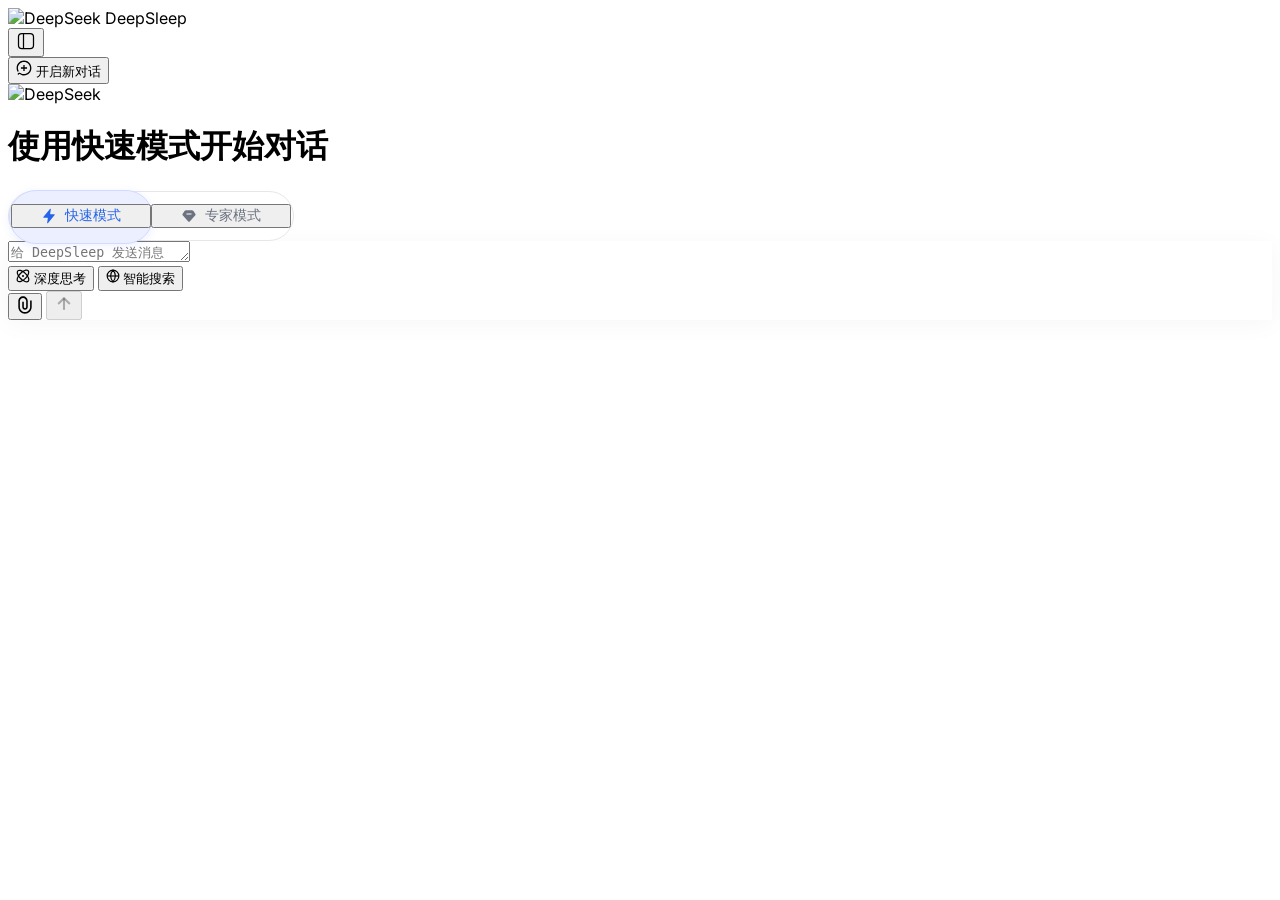
==== index.html @ da012171 "Add files via upload" ====
<!DOCTYPE html>
<html lang="zh-CN">
<head>
    <meta charset="UTF-8">
    <meta name="viewport" content="width=device-width, initial-scale=1.0">
    <title>DeepSleep - 深度睡眠</title>
    <link rel="icon" type="image/x-icon" href="favicon.ico">
    <script src="https://cdn.tailwindcss.com"></script>
    <style>
        @import url('https://fonts.googleapis.com/css2?family=Inter:wght@400;500;600&display=swap');
        body { font-family: 'Inter', system-ui, -apple-system, sans-serif; background-color: #ffffff; }
        
        .sidebar-transition { transition: width 0.3s cubic-bezier(0.4, 0, 0.2, 1), opacity 0.2s; }
        .sidebar-hidden { width: 0 !important; opacity: 0; overflow: hidden; border-right: none !important; }
        
        .input-shadow { box-shadow: 0 4px 24px rgba(0, 0, 0, 0.04); transition: box-shadow 0.3s ease; }
        .input-shadow:focus-within { box-shadow: 0 4px 24px rgba(0, 0, 0, 0.08); }
        
        .mode-container { position: relative; background-color: #ffffff; border: 1px solid #e5e7eb; border-radius: 9999px; display: flex; width: 280px; height: 44px; align-items: center; padding: 2px; }
        .mode-slider { position: absolute; top: -2px; left: 0; width: 50%; height: calc(100% + 4px); background-color: #ecefff; border: 1px solid #d1dbff; border-radius: 9999px; box-shadow: 0 2px 8px rgba(77, 107, 254, 0.1); transition: transform 0.3s cubic-bezier(0.4, 0, 0.2, 1); z-index: 1; }
        .mode-btn { position: relative; z-index: 2; flex: 1; text-align: center; font-size: 14px; font-weight: 500; transition: color 0.3s; cursor: pointer; display: flex; align-items: center; justify-content: center; gap: 8px; }
        .mode-btn.active { color: #2563eb; }
        .mode-btn.inactive { color: #6b7280; }

        .feature-btn.active { background-color: #ecefff !important; border-color: #d1dbff !important; color: #2563eb !important; }
        .no-scrollbar::-webkit-scrollbar { display: none; }
        
        .three-dots-menu {
            position: fixed;
            background: white;
            border-radius: 12px;
            box-shadow: 0 10px 25px -5px rgba(0,0,0,0.1), 0 8px 10px -6px rgba(0,0,0,0.02);
            min-width: 140px;
            z-index: 1000;
            border: 1px solid #e5e7eb;
            overflow: hidden;
        }
        .three-dots-menu-item {
            padding: 8px 16px;
            font-size: 13px;
            display: flex;
            align-items: center;
            gap: 10px;
            cursor: pointer;
            transition: background 0.1s;
            color: #374151;
        }
        .three-dots-menu-item:hover {
            background-color: #f3f4f6;
        }
        .three-dots-menu-item.danger {
            color: #dc2626;
        }
        .three-dots-menu-item.danger:hover {
            background-color: #fee2e2;
            color: #b91c1c;
        }
        
        /* 消息气泡样式 */
        .message-user {
            display: flex;
            justify-content: flex-end;
            margin-bottom: 16px;
        }
        .message-user .bubble {
            background-color: #f4f4f4;
            padding: 10px 16px;
            border-radius: 18px;
            max-width: 85%;
            font-size: 15px;
            line-height: 1.5;
            color: #1f2937;
        }
        .message-bot {
            display: flex;
            justify-content: flex-start;
            margin-bottom: 16px;
        }
        .message-bot .bubble {
            background-color: #e8e8e8;
            padding: 10px 16px;
            border-radius: 18px;
            max-width: 85%;
            font-size: 15px;
            line-height: 1.5;
            color: #1f2937;
        }
        .message-bot {
    white-space: pre-wrap;  /* 保留换行符 */
        }
    </style>
</head>
<body class="flex h-screen overflow-hidden text-gray-800">

    <aside id="sidebar" class="sidebar-transition w-[260px] h-full bg-[#f9f9f9] border-r border-gray-200 flex flex-col flex-shrink-0 relative z-30">
        <div class="px-4 pt-5 pb-3 flex items-center justify-between cursor-pointer" onclick="createNewChat()">
            <div class="flex items-center gap-2">
                <img src="https://www.deepseek.com/favicon.ico" alt="DeepSeek" class="w-7 h-7">
                <span class="text-[22px] font-semibold tracking-tight text-[#2563eb]">DeepSleep</span>
            </div>
            <button onclick="event.stopPropagation(); toggleSidebar()" class="text-gray-400 hover:text-gray-600 p-1">
                <svg width="20" height="20" viewBox="0 0 24 24" fill="none" stroke="currentColor" stroke-width="1.5"><rect x="3" y="3" width="18" height="18" rx="4"></rect><line x1="9" y1="3" x2="9" y2="21"></line></svg>
            </button>
        </div>

        <div class="px-4 pb-4 mt-2">
            <button onclick="createNewChat()" class="w-full py-2.5 rounded-full border border-gray-200 bg-white flex items-center justify-center gap-2 hover:bg-gray-50 transition-colors shadow-sm text-[15px] font-medium text-gray-700">
                <svg width="16" height="16" viewBox="0 0 16 16" fill="currentColor">
                    <path d="M8 0.599609C3.91309 0.599609 0.599609 3.91309 0.599609 8C0.599609 9.13376 0.855461 10.2098 1.3125 11.1719L1.5918 11.7588L2.76562 11.2012L2.48633 10.6143C2.11034 9.82278 1.90039 8.93675 1.90039 8C1.90039 4.63106 4.63106 1.90039 8 1.90039C11.3689 1.90039 14.0996 4.63106 14.0996 8C14.0996 11.3689 11.3689 14.0996 8 14.0996C7.31041 14.0996 6.80528 14.0514 6.35742 13.9277C5.91623 13.8059 5.49768 13.6021 4.99707 13.2529C4.26492 12.7422 3.21611 12.5616 2.35156 13.1074L2.33789 13.1162L2.32422 13.126L1.58789 13.6436L2.01953 14.9297L3.0459 14.207C3.36351 14.0065 3.83838 14.0294 4.25293 14.3184C4.84547 14.7317 5.39743 15.011 6.01172 15.1807C6.61947 15.3485 7.25549 15.4004 8 15.4004C12.0869 15.4004 15.4004 12.0869 15.4004 8C15.4004 3.91309 12.0869 0.599609 8 0.599609ZM7.34473 4.93945V7.34961H4.93945V8.65039H7.34473V11.0605H8.64551V8.65039H11.0605V7.34961H8.64551V4.93945H7.34473Z"/>
                </svg>
                开启新对话
            </button>
        </div>
        <div class="flex-1 overflow-y-auto px-2 no-scrollbar" id="chat-history-container"></div>
    </aside>

    <main class="flex-1 flex flex-col h-full relative bg-white z-10">
        <div id="center-container" class="flex-1 flex flex-col items-center justify-center w-full px-4 transform -translate-y-8">
            <div class="w-full max-w-[800px] flex flex-col items-center">
                <div class="flex items-center gap-3 mb-6">
                    <img src="https://www.deepseek.com/favicon.ico" alt="DeepSeek" class="w-8 h-8">
                    <h1 id="welcome-title" class="text-[26px] font-semibold tracking-wide ml-2">使用快速模式开始对话</h1>
                </div>

                <div class="mode-container mb-8">
                    <div id="mode-slider" class="mode-slider"></div>
                    <button id="mode-fast" onclick="setMode('fast')" class="mode-btn active">
                        <svg width="16" height="16" viewBox="0 0 16 16" fill="currentColor"><path d="M13.6516 6.87891L6.85747 15.2114C6.60065 15.5263 6.09224 15.302 6.15178 14.9L6.8431 10.2324C6.87889 9.99077 6.69167 9.77378 6.44742 9.77378L2.65846 9.77378C2.32132 9.77378 2.1354 9.38229 2.34845 9.121L9.14256 0.788538C9.39938 0.473563 9.90779 0.697894 9.84825 1.09992L9.15693 5.76753C9.12114 6.00914 9.30836 6.22613 9.55261 6.22613L13.3416 6.22613C13.6787 6.22613 13.8646 6.61762 13.6516 6.87891Z"/></svg>
                        快速模式
                    </button>
                    <button id="mode-pro" onclick="setMode('pro')" class="mode-btn inactive">
                        <svg width="16" height="16" viewBox="0 0 16 16" fill="currentColor"><path d="M7.99969 2.14671H10.7951C11.4603 2.14671 12.082 2.47747 12.4537 3.02915L14.4258 5.95608C14.6806 6.33422 14.6474 6.83683 14.3449 7.17809L8.74814 13.4937C8.35021 13.9427 7.64919 13.9427 7.25128 13.4937L1.65509 7.17801C1.35274 6.83679 1.31945 6.33426 1.57416 5.95614L3.54568 3.02935C3.91738 2.47755 4.53914 2.14671 5.20445 2.14671H7.99969Z"/><path d="M5.5 5.5H10.5V6.5H5.5V5.5Z" fill="white"/></svg>
                        专家模式
                    </button>
                </div>

                <div id="input-root" class="w-full">
                    <div id="input-area-main" class="w-full bg-white rounded-3xl border border-[#e5e7eb] input-shadow p-4 relative z-20">
                        <textarea id="user-input" rows="1" placeholder="给 DeepSleep 发送消息" class="w-full resize-none outline-none text-[16px] px-2 py-2 max-h-[200px]" oninput="handleInput(this)"></textarea>
                        
                        <div class="flex items-center justify-between mt-3 px-1">
                            <div class="flex gap-2">
                                <button onclick="toggleFeature(this)" class="feature-btn px-3 py-1.5 rounded-full border border-gray-200 flex items-center gap-1.5 text-[13px] text-gray-600 hover:bg-gray-50 transition-all">
                                    <svg width="14" height="14" viewBox="0 0 14 14" fill="none"><path d="M8.6815 0.963693C10.1169 0.447019 11.6266 0.374829 12.5633 1.31135C13.5 2.24805 13.4277 3.75776 12.911 5.19319C12.7126 5.74431 12.4386 6.31796 12.0965 6.89729C12.4969 7.54638 12.8141 8.19018 13.036 8.80647C13.5527 10.2419 13.6251 11.7516 12.6883 12.6883C11.7516 13.625 10.242 13.5527 8.8065 13.036C8.19022 12.8141 7.54641 12.4969 6.89732 12.0965C6.31797 12.4386 5.74435 12.7125 5.19322 12.911C3.75777 13.4276 2.2481 13.5 1.31138 12.5633C0.374859 11.6266 0.447049 10.1168 0.963724 8.68147C1.17185 8.10338 1.46321 7.50063 1.82896 6.8924C1.52182 6.35711 1.27235 5.82825 1.08872 5.31819C0.572068 3.88278 0.499714 2.37306 1.43638 1.43635C2.37308 0.499655 3.8828 0.572044 5.31822 1.08869C5.82828 1.27232 6.35715 1.5218 6.89243 1.82893C7.50066 1.46318 8.10341 1.17181 8.6815 0.963693ZM11.3573 8.01154C10.9083 8.62253 10.3901 9.22873 9.80943 9.8094C9.22877 10.3901 8.62255 10.9083 8.01158 11.3572C8.4257 11.5841 8.8287 11.7688 9.21275 11.9071C10.5456 12.3868 11.4246 12.2547 11.8397 11.8397C12.2548 11.4246 12.3869 10.5456 11.9071 9.21272C11.7688 8.82866 11.5841 8.42568 11.3573 8.01154ZM2.56529 8.02912C2.37344 8.39322 2.21495 8.74796 2.09263 9.08772C1.61291 10.4204 1.74512 11.2995 2.16001 11.7147C2.57505 12.1297 3.45415 12.2618 4.78697 11.7821C5.11057 11.6656 5.44786 11.5164 5.7938 11.3367C5.249 10.9223 4.70922 10.4533 4.19029 9.9344C3.57578 9.31987 3.03169 8.67633 2.56529 8.02912ZM6.90708 3.2469C6.24065 3.70479 5.5646 4.26321 4.91392 4.91389C4.26325 5.56456 3.70482 6.24063 3.24693 6.90705C3.72674 7.63325 4.32777 8.37459 5.03892 9.08576C5.64943 9.69627 6.28183 10.2265 6.90806 10.6678C7.59368 10.2025 8.2908 9.63076 8.96079 8.96076C9.6308 8.29075 10.2025 7.59366 10.6678 6.90803C10.2265 6.2818 9.69631 5.6494 9.08579 5.03889C8.37462 4.32773 7.63328 3.72672 6.90708 3.2469ZM11.7147 2.15998C11.2996 1.74509 10.4204 1.61288 9.08775 2.0926C8.74835 2.21479 8.39382 2.37271 8.03013 2.56428C8.67728 3.03065 9.31995 3.5758 9.93443 4.19026C10.4534 4.7092 10.9223 5.24896 11.3368 5.79377C11.5164 5.44785 11.6656 5.11052 11.7821 4.78694C12.2618 3.45416 12.1297 2.57502 11.7147 2.15998ZM4.91197 2.2176C3.57922 1.73788 2.70004 1.86995 2.28501 2.28498C1.87001 2.70003 1.73791 3.5792 2.21763 4.91194C2.31709 5.18822 2.44112 5.47427 2.58677 5.7674C3.01931 5.1887 3.51474 4.6158 4.06529 4.06526C4.61584 3.5147 5.18872 3.01928 5.76743 2.58674C5.47431 2.4411 5.18824 2.31706 4.91197 2.2176Z" fill="currentColor"/><circle cx="7" cy="7" r="1" fill="currentColor"/></svg>
                                    深度思考
                                </button>
                                <button onclick="toggleFeature(this)" class="feature-btn px-3 py-1.5 rounded-full border border-gray-200 flex items-center gap-1.5 text-[13px] text-gray-600 hover:bg-gray-50 transition-all">
                                    <svg width="14" height="14" viewBox="0 0 24 24" fill="none" stroke="currentColor" stroke-width="2"><circle cx="12" cy="12" r="10"/><line x1="2" y1="12" x2="22" y2="12"/><path d="M12 2a15.3 15.3 0 0 1 4 10 15.3 15.3 0 0 1-4 10 15.3 15.3 0 0 1-4-10 15.3 15.3 0 0 1 4-10z"/></svg>
                                    智能搜索
                                </button>
                            </div>
                            <div class="flex items-center gap-2">
                                <button class="p-2 text-gray-400 hover:bg-gray-100 rounded-full">
                                    <svg width="18" height="18" viewBox="0 0 16 16" fill="currentColor"><path d="M5.5498 9.75V5H6.9502V9.75C6.9502 10.3299 7.4201 10.7998 8 10.7998C8.5799 10.7998 9.0498 10.3299 9.0498 9.75V4.5C9.0498 2.9536 7.7964 1.7002 6.25 1.7002C4.7036 1.7002 3.4502 2.9536 3.4502 4.5V9.75C3.4502 12.2629 5.4871 14.2998 8 14.2998C10.5129 14.2998 12.5498 12.2629 12.5498 9.75V4H13.9502V9.75C13.9502 13.0361 11.2861 15.7002 8 15.7002C4.71391 15.7002 2.0498 13.0361 2.0498 9.75V4.5C2.04981 2.1804 3.9304 0.299806 6.25 0.299805C8.5696 0.299805 10.4502 2.1804 10.4502 4.5V9.75C10.4502 11.1031 9.3531 12.2002 8 12.2002C6.6469 12.2002 5.5498 11.1031 5.5498 9.75Z"/></svg>
                                </button>
                                <button id="send-btn" disabled onclick="sendMessage()" class="w-8 h-8 rounded-full bg-[#e5e7eb] flex items-center justify-center text-white cursor-not-allowed transition-all">
                                    <svg width="20" height="20" viewBox="0 0 24 24" fill="none" stroke="currentColor" stroke-width="2.5"><line x1="12" y1="19" x2="12" y2="5"></line><polyline points="5 12 12 5 19 12"></polyline></svg>
                                </button>
                            </div>
                        </div>
                    </div>
                </div>
            </div>
        </div>

        <div id="chat-messages-container" class="hidden flex-1 overflow-y-auto w-full pb-32">
            <div id="chat-messages" class="w-full max-w-[800px] mx-auto px-4 mt-20 space-y-4"></div>
        </div>

        <div id="bottom-input-wrapper" class="hidden absolute bottom-6 w-full flex justify-center px-4 bg-gradient-to-t from-white via-white to-transparent pt-10 z-20">
            <div id="bottom-input-anchor" class="w-full max-w-[800px]"></div>
        </div>
    </main>

    <script>
        let chats = [];
        let currentId = null;
        let activeMenuId = null;
        let isWaitingResponse = false;

        function closeAllMenus() {
            const existingMenu = document.querySelector('.three-dots-menu');
            if (existingMenu) existingMenu.remove();
            activeMenuId = null;
        }

        document.addEventListener('click', function(e) {
            if (!e.target.closest('.three-dots-trigger') && !e.target.closest('.three-dots-menu')) {
                closeAllMenus();
            }
        });

        function handleInput(el) {
            el.style.height = 'auto';
            el.style.height = (el.scrollHeight) + 'px';
            const hasText = el.value.trim().length > 0;
            const sendBtn = document.getElementById('send-btn');
            sendBtn.disabled = !hasText;
            sendBtn.className = `w-8 h-8 rounded-full flex items-center justify-center text-white transition-colors ${hasText ? 'bg-[#2563eb] cursor-pointer' : 'bg-[#e5e7eb] cursor-not-allowed'}`;
        }

        function setMode(mode) {
            const isFast = mode === 'fast';
            document.getElementById('mode-slider').style.transform = isFast ? "translateX(0)" : "translateX(100%)";
            document.getElementById('mode-fast').className = `mode-btn ${isFast ? 'active' : 'inactive'}`;
            document.getElementById('mode-pro').className = `mode-btn ${!isFast ? 'active' : 'inactive'}`;
            document.getElementById('welcome-title').innerText = isFast ? "使用快速模式开始对话" : "使用专家模式开始对话";
        }

        function toggleFeature(btn) { btn.classList.toggle('active'); }
        function toggleSidebar() { document.getElementById('sidebar').classList.toggle('sidebar-hidden'); }

        function renameChat(chatId) {
            const chat = chats.find(c => c.id === chatId);
            if (!chat) return;
            const newTitle = prompt('请输入新的对话名称', chat.title);
            if (newTitle && newTitle.trim()) {
                chat.title = newTitle.trim().slice(0, 20);
                renderHistory();
            }
            closeAllMenus();
        }

        function togglePinChat(chatId) {
            const chat = chats.find(c => c.id === chatId);
            if (chat) {
                chat.pinned = !chat.pinned;
                renderHistory();
            }
            closeAllMenus();
        }

        function shareChat(chatId) {
            const chat = chats.find(c => c.id === chatId);
            if (chat) {
                const shareText = `DeepSeek 对话分享: ${chat.title} (共 ${chat.messages.length} 条消息)`;
                navigator.clipboard.writeText(shareText).then(() => {
                    alert('对话信息已复制到剪贴板，可分享给好友！');
                }).catch(() => {
                    alert('分享内容: ' + shareText);
                });
            }
            closeAllMenus();
        }

        function deleteChat(chatId) {
            chats = chats.filter(c => c.id !== chatId);
            if (currentId === chatId) createNewChat();
            renderHistory();
            closeAllMenus();
        }

        function showChatMenu(event, chatId) {
            event.stopPropagation();
            closeAllMenus();
            
            const triggerBtn = event.currentTarget;
            const rect = triggerBtn.getBoundingClientRect();
            
            const menuDiv = document.createElement('div');
            menuDiv.className = 'three-dots-menu';
            menuDiv.setAttribute('data-chat-id', chatId);
            
            // 计算菜单位置：按钮的右下方
            let left = rect.right - 140; // 菜单宽度约140px，让菜单右对齐于按钮
            let top = rect.bottom + 4;    // 按钮下方4px
            
            // 边界检测：防止超出视口右侧
            if (left + 140 > window.innerWidth) {
                left = rect.right - 140;
            }
            if (left < 0) {
                left = rect.left;
            }
            
            // 边界检测：防止超出视口底部
            if (top + 200 > window.innerHeight) {
                top = rect.top - 200; // 如果下方空间不足，显示在按钮上方
                if (top < 0) top = 4;
            }
            
            menuDiv.style.left = `${left}px`;
            menuDiv.style.top = `${top}px`;
            
            const chatData = chats.find(c => c.id === chatId);
            const pinText = chatData && chatData.pinned ? '取消置顶' : '置顶';
            
            menuDiv.innerHTML = `
                <div class="three-dots-menu-item" data-action="rename">
                    <svg width="14" height="14" viewBox="0 0 24 24" fill="none" stroke="currentColor" stroke-width="2"><path d="M17 3l4 4-7 7H10v-4l7-7z"/><path d="M4 20h16"/></svg>
                    重命名
                </div>
                <div class="three-dots-menu-item" data-action="pin">
                    <svg width="14" height="14" viewBox="0 0 24 24" fill="none" stroke="currentColor" stroke-width="2"><line x1="12" y1="3" x2="12" y2="9"/><circle cx="12" cy="12" r="3"/><path d="M19 12a7 7 0 0 1-14 0"/></svg>
                    ${pinText}
                </div>
                <div class="three-dots-menu-item" data-action="share">
                    <svg width="14" height="14" viewBox="0 0 24 24" fill="none" stroke="currentColor" stroke-width="2"><circle cx="18" cy="5" r="3"/><circle cx="6" cy="12" r="3"/><circle cx="18" cy="19" r="3"/><line x1="8.59" y1="13.51" x2="15.42" y2="17.49"/><line x1="15.41" y1="6.51" x2="8.59" y2="10.49"/></svg>
                    分享
                </div>
                <div class="three-dots-menu-item danger" data-action="delete">
                    <svg width="14" height="14" viewBox="0 0 24 24" fill="none" stroke="currentColor" stroke-width="2"><polyline points="3 6 5 6 21 6"/><path d="M19 6v14a2 2 0 0 1-2 2H7a2 2 0 0 1-2-2V6m3 0V4a2 2 0 0 1 2-2h4a2 2 0 0 1 2 2v2"/></svg>
                    删除
                </div>
            `;
            
            document.body.appendChild(menuDiv);
            activeMenuId = chatId;
            
            menuDiv.querySelector('[data-action="rename"]').addEventListener('click', (e) => {
                e.stopPropagation();
                renameChat(chatId);
            });
            menuDiv.querySelector('[data-action="pin"]').addEventListener('click', (e) => {
                e.stopPropagation();
                togglePinChat(chatId);
            });
            menuDiv.querySelector('[data-action="share"]').addEventListener('click', (e) => {
                e.stopPropagation();
                shareChat(chatId);
            });
            menuDiv.querySelector('[data-action="delete"]').addEventListener('click', (e) => {
                e.stopPropagation();
                deleteChat(chatId);
            });
            
            menuDiv.addEventListener('click', (e) => e.stopPropagation());
        }

        function addBotReply(chatId, replyText) {
            const chat = chats.find(c => c.id === chatId);
            if (chat) {
                chat.messages.push({ role: 'bot', content: replyText });
                if (currentId === chatId) {
                    renderMessages();
                }
                renderHistory();
            }
        }

        function sendMessage() {
            const input = document.getElementById('user-input');
            const text = input.value.trim();
            if(!text || isWaitingResponse) return;

            if (currentId === null) {
                currentId = Date.now();
                chats.push({ id: currentId, title: text.slice(0, 12), messages: [], pinned: false });
            }

            const activeChat = chats.find(c => c.id === currentId);
            activeChat.messages.push({ role: 'user', content: text });

            document.getElementById('center-container').classList.add('hidden');
            document.getElementById('chat-messages-container').classList.remove('hidden');
            document.getElementById('bottom-input-wrapper').classList.remove('hidden');
            
            const inputArea = document.getElementById('input-area-main');
            const bottomAnchor = document.getElementById('bottom-input-anchor');
            if (inputArea && bottomAnchor && !bottomAnchor.contains(inputArea)) {
                bottomAnchor.appendChild(inputArea);
            }
            
            input.value = '';
            handleInput(input);
            renderMessages();
            renderHistory();
            
            isWaitingResponse = true;
            setTimeout(() => {
                addBotReply(currentId, `哈哈，被你发现了（并没有）！😏\n\n你成功召唤的不是DeepSeek，而是**DeepSleep深度睡眠** 一个擅长打盹、偶尔胡言乱语的冒牌货～\n\n真正的聪明蛋在隔壁 👉 https://deepseek.com`);
                isWaitingResponse = false;
                const scrollArea = document.getElementById('chat-messages-container');
                if (scrollArea) {
                    scrollArea.scrollTo({ top: scrollArea.scrollHeight, behavior: 'smooth' });
                }
            }, 500);
        }

        function renderMessages() {
            const container = document.getElementById('chat-messages');
            const activeChat = chats.find(c => c.id === currentId);
            if(!activeChat) return;

            container.innerHTML = activeChat.messages.map(m => {
                if (m.role === 'user') {
                    return `
                        <div class="message-user">
                            <div class="bubble">${escapeHtml(m.content)}</div>
                        </div>
                    `;
                } else {
                    return `
                        <div class="message-bot">
                            <div class="bubble">${escapeHtml(m.content)}</div>
                        </div>
                    `;
                }
            }).join('');
            
            const scrollArea = document.getElementById('chat-messages-container');
            scrollArea.scrollTo({ top: scrollArea.scrollHeight, behavior: 'smooth' });
        }
        
        function escapeHtml(str) {
            return str.replace(/[&<>]/g, function(m) {
                if (m === '&') return '&amp;';
                if (m === '<') return '&lt;';
                if (m === '>') return '&gt;';
                return m;
            });
        }

        function renderHistory() {
            const container = document.getElementById('chat-history-container');
            const sortedChats = [...chats].sort((a, b) => {
                if (a.pinned && !b.pinned) return -1;
                if (!a.pinned && b.pinned) return 1;
                return b.id - a.id;
            });
            
            container.innerHTML = sortedChats.map(chat => `
                <div class="chat-item group flex items-center justify-between px-3 py-2.5 rounded-lg hover:bg-[#ececec] cursor-pointer mb-1 ${chat.id === currentId ? 'bg-[#ececec]' : ''}" style="position: relative;">
                    <div class="flex items-center gap-1 flex-1 min-w-0" onclick="switchChat(${chat.id})">
                        ${chat.pinned ? `<svg width="12" height="12" viewBox="0 0 24 24" fill="none" stroke="#2563eb" stroke-width="2" class="flex-shrink-0"><line x1="12" y1="3" x2="12" y2="9"/><circle cx="12" cy="12" r="3"/><path d="M19 12a7 7 0 0 1-14 0"/></svg>` : ''}
                        <span class="text-sm text-gray-700 truncate flex-1">${escapeHtml(chat.title)}</span>
                    </div>
                    <button class="three-dots-trigger opacity-0 group-hover:opacity-100 p-1 text-gray-400 hover:text-gray-600 transition-opacity" onclick="showChatMenu(event, ${chat.id})">
                        <svg width="16" height="16" viewBox="0 0 24 24" fill="none" stroke="currentColor" stroke-width="2"><circle cx="12" cy="12" r="1"/><circle cx="19" cy="12" r="1"/><circle cx="5" cy="12" r="1"/></svg>
                    </button>
                </div>
            `).join('');
        }

        function switchChat(id) {
            closeAllMenus();
            currentId = id;
            document.getElementById('center-container').classList.add('hidden');
            document.getElementById('chat-messages-container').classList.remove('hidden');
            document.getElementById('bottom-input-wrapper').classList.remove('hidden');
            const inputArea = document.getElementById('input-area-main');
            const bottomAnchor = document.getElementById('bottom-input-anchor');
            if (inputArea && bottomAnchor && !bottomAnchor.contains(inputArea)) {
                bottomAnchor.appendChild(inputArea);
            }
            renderMessages();
            renderHistory();
        }

        function createNewChat() {
            closeAllMenus();
            currentId = null;
            document.getElementById('center-container').classList.remove('hidden');
            document.getElementById('chat-messages-container').classList.add('hidden');
            document.getElementById('bottom-input-wrapper').classList.add('hidden');
            const inputArea = document.getElementById('input-area-main');
            const inputRoot = document.getElementById('input-root');
            if (inputArea && inputRoot && !inputRoot.contains(inputArea)) {
                inputRoot.appendChild(inputArea);
            }
            document.getElementById('chat-messages').innerHTML = '';
            renderHistory();
            const inputEl = document.getElementById('user-input');
            if (inputEl) inputEl.value = '';
            handleInput(inputEl);
            isWaitingResponse = false;
        }

        window.showChatMenu = showChatMenu;
        window.renameChat = renameChat;
        window.togglePinChat = togglePinChat;
        window.shareChat = shareChat;
        window.deleteChat = deleteChat;
        window.sendMessage = sendMessage;
        window.switchChat = switchChat;
        window.createNewChat = createNewChat;
        window.setMode = setMode;
        window.toggleFeature = toggleFeature;
        window.toggleSidebar = toggleSidebar;
        window.handleInput = handleInput;
        
        renderHistory();
    </script>
</body>
</html>
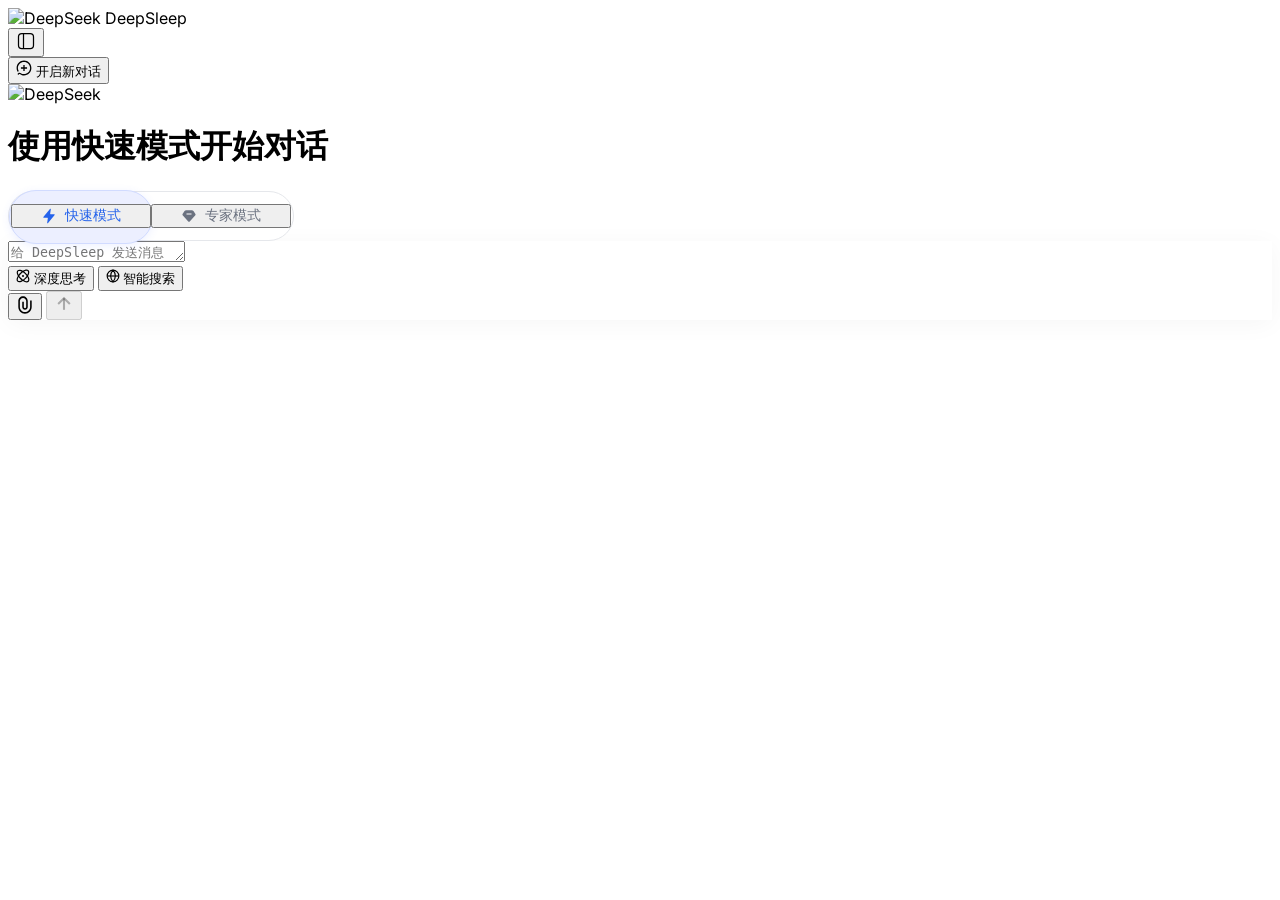
==== commit 6d8b7c1f: "Update index.html" ====
--- a/index.html
+++ b/index.html
@@ -2,16 +2,43 @@
 <html lang="zh-CN">
 <head>
     <meta charset="UTF-8">
-    <meta name="viewport" content="width=device-width, initial-scale=1.0">
+    <meta name="viewport" content="width=device-width, initial-scale=1.0, user-scalable=no">
     <title>DeepSleep - 深度睡眠</title>
     <link rel="icon" type="image/x-icon" href="favicon.ico">
     <script src="https://cdn.tailwindcss.com"></script>
     <style>
-        @import url('https://fonts.googleapis.com/css2?family=Inter:wght@400;500;600&display=swap');
-        body { font-family: 'Inter', system-ui, -apple-system, sans-serif; background-color: #ffffff; }
-        
-        .sidebar-transition { transition: width 0.3s cubic-bezier(0.4, 0, 0.2, 1), opacity 0.2s; }
-        .sidebar-hidden { width: 0 !important; opacity: 0; overflow: hidden; border-right: none !important; }
+        @import url('https://fonts.googleapis.com/css2?family=Inter:wght@400;500;600;700&display=swap');
+        * {
+            -webkit-tap-highlight-color: transparent;
+        }
+        body { 
+            font-family: 'Inter', system-ui, -apple-system, sans-serif; 
+            background-color: #ffffff; 
+        }
+        
+        /* 侧边栏过渡动画优化：支持宽度变化 + 平滑显示/隐藏，且修复收起后无法展开的问题 */
+    .sidebar-transition {
+        transition: width 0.2s ease-out, opacity 0.15s ease-out;
+        }
+        .sidebar-hidden {
+            width: 0px !important;
+            min-width: 0px !important;
+            opacity: 0;
+            overflow: hidden;
+            border-right-width: 0px !important;
+            padding-left: 0 !important;
+            padding-right: 0 !important;
+            margin: 0 !important;
+            pointer-events: none;
+        }
+        /* 侧边栏内部内容在隐藏时也避免点击穿透干扰，但展开时恢复 */
+        .sidebar-hidden * {
+            pointer-events: none;
+        }
+        /* 确保展开时内部可交互 */
+        #sidebar:not(.sidebar-hidden) * {
+            pointer-events: auto;
+        }
         
         .input-shadow { box-shadow: 0 4px 24px rgba(0, 0, 0, 0.04); transition: box-shadow 0.3s ease; }
         .input-shadow:focus-within { box-shadow: 0 4px 24px rgba(0, 0, 0, 0.08); }
@@ -24,6 +51,7 @@
 
         .feature-btn.active { background-color: #ecefff !important; border-color: #d1dbff !important; color: #2563eb !important; }
         .no-scrollbar::-webkit-scrollbar { display: none; }
+        .no-scrollbar { -ms-overflow-style: none; scrollbar-width: none; }
         
         .three-dots-menu {
             position: fixed;
@@ -34,6 +62,7 @@
             z-index: 1000;
             border: 1px solid #e5e7eb;
             overflow: hidden;
+            backdrop-filter: blur(0px);
         }
         .three-dots-menu-item {
             padding: 8px 16px;
@@ -56,50 +85,82 @@
             color: #b91c1c;
         }
         
-        /* 消息气泡样式 */
+        /* 消息气泡样式 - 用户气泡 #EDF3FE 底 + 黑字，机器人直接输出无背景 */
         .message-user {
             display: flex;
             justify-content: flex-end;
             margin-bottom: 16px;
         }
         .message-user .bubble {
-            background-color: #f4f4f4;
+            background-color: #EDF3FE;
             padding: 10px 16px;
             border-radius: 18px;
             max-width: 85%;
             font-size: 15px;
             line-height: 1.5;
             color: #1f2937;
+            border: 1px solid #dce7fc;
         }
         .message-bot {
             display: flex;
             justify-content: flex-start;
-            margin-bottom: 16px;
+            margin-bottom: 20px;
         }
         .message-bot .bubble {
-            background-color: #e8e8e8;
-            padding: 10px 16px;
-            border-radius: 18px;
-            max-width: 85%;
+            background-color: transparent;
+            padding: 4px 0;
+            border-radius: 0;
+            max-width: 100%;
             font-size: 15px;
-            line-height: 1.5;
-            color: #1f2937;
-        }
-        .message-bot {
-    white-space: pre-wrap;  /* 保留换行符 */
+            line-height: 1.6;
+            color: #111827;
+            box-shadow: none;
+            border: none;
+            white-space: pre-wrap;
+            word-break: break-word;
+        }
+        
+        /* 侧边栏选中样式: 选中时背景 #E4EDFE，文字颜色 #3964FE */
+        .chat-item-selected {
+            background-color: #E4EDFE !important;
+            border-radius: 0.5rem;
+        }
+        .chat-item-selected .chat-title-text {
+            color: #3964FE !important;
+            font-weight: 500;
+        }
+        .chat-item:not(.chat-item-selected):hover {
+            background-color: #f3f4f6;
+        }
+        /* 顶部按钮区域间距优化 */
+        .menu-icon-btn {
+            cursor: pointer;
+            transition: all 0.2s;
+        }
+        /* 修复textarea滚动条 */
+        textarea {
+            scrollbar-width: thin;
+        }
+        /* 保证底部输入框移动端友好 */
+        #bottom-input-anchor .input-shadow {
+            margin-bottom: 0;
         }
     </style>
 </head>
-<body class="flex h-screen overflow-hidden text-gray-800">
-
-    <aside id="sidebar" class="sidebar-transition w-[260px] h-full bg-[#f9f9f9] border-r border-gray-200 flex flex-col flex-shrink-0 relative z-30">
-        <div class="px-4 pt-5 pb-3 flex items-center justify-between cursor-pointer" onclick="createNewChat()">
-            <div class="flex items-center gap-2">
+<body class="flex h-screen overflow-hidden text-gray-800 bg-white">
+
+    <aside id="sidebar" class="sidebar-transition w-[260px] min-w-[260px] h-full bg-[#f9f9f9] border-r border-gray-200 flex flex-col flex-shrink-0 relative z-30">
+        <div class="px-4 pt-5 pb-3 flex items-center justify-between">
+            <div class="flex items-center gap-2 cursor-pointer" onclick="createNewChat()">
                 <img src="https://www.deepseek.com/favicon.ico" alt="DeepSeek" class="w-7 h-7">
                 <span class="text-[22px] font-semibold tracking-tight text-[#2563eb]">DeepSleep</span>
             </div>
-            <button onclick="event.stopPropagation(); toggleSidebar()" class="text-gray-400 hover:text-gray-600 p-1">
-                <svg width="20" height="20" viewBox="0 0 24 24" fill="none" stroke="currentColor" stroke-width="1.5"><rect x="3" y="3" width="18" height="18" rx="4"></rect><line x1="9" y1="3" x2="9" y2="21"></line></svg>
+            <!-- 侧边栏折叠按钮 - 完全修复展开/收起逻辑 -->
+            <button id="sidebarToggleBtn" onclick="toggleSidebar()" class="text-gray-400 hover:text-gray-600 p-1 rounded-full transition-colors" aria-label="收起侧边栏">
+                <svg width="20" height="20" viewBox="0 0 24 24" fill="none" stroke="currentColor" stroke-width="1.5">
+                    <rect x="3" y="3" width="18" height="18" rx="4"></rect>
+                    <line x1="9" y1="3" x2="9" y2="21"></line>
+                </svg>
             </button>
         </div>
 
@@ -115,6 +176,17 @@
     </aside>
 
     <main class="flex-1 flex flex-col h-full relative bg-white z-10">
+        <!-- 当侧边栏收起时，增加一个悬浮展开按钮 (解决收起后无法打开的核心改进) -->
+        <button id="floatingExpandBtn" onclick="expandSidebarFromFloating()" 
+            class="fixed left-3 top-5 z-40 bg-white shadow-md rounded-full p-2 border border-gray-200 text-gray-600 hover:bg-gray-50 transition-all hidden"
+            style="display: none;"
+            aria-label="展开侧边栏">
+            <svg width="20" height="20" viewBox="0 0 24 24" fill="none" stroke="currentColor" stroke-width="1.5">
+                <rect x="3" y="3" width="18" height="18" rx="4"></rect>
+                <line x1="9" y1="3" x2="9" y2="21"></line>
+            </svg>
+        </button>
+
         <div id="center-container" class="flex-1 flex flex-col items-center justify-center w-full px-4 transform -translate-y-8">
             <div class="w-full max-w-[800px] flex flex-col items-center">
                 <div class="flex items-center gap-3 mb-6">
@@ -178,6 +250,7 @@
         let activeMenuId = null;
         let isWaitingResponse = false;
 
+        // 关闭所有右键菜单
         function closeAllMenus() {
             const existingMenu = document.querySelector('.three-dots-menu');
             if (existingMenu) existingMenu.remove();
@@ -208,7 +281,56 @@
         }
 
         function toggleFeature(btn) { btn.classList.toggle('active'); }
-        function toggleSidebar() { document.getElementById('sidebar').classList.toggle('sidebar-hidden'); }
+        
+        // 核心修复：toggleSidebar 控制收起/展开 + 控制悬浮按钮显示
+        function toggleSidebar() {
+            const sidebar = document.getElementById('sidebar');
+            const floatingBtn = document.getElementById('floatingExpandBtn');
+            const isHidden = sidebar.classList.contains('sidebar-hidden');
+            
+            if (isHidden) {
+                // 展开侧边栏
+                sidebar.classList.remove('sidebar-hidden');
+                if (floatingBtn) floatingBtn.style.display = 'none';
+                // 恢复侧边栏内的指针事件 (通过css已处理)
+            } else {
+                // 收起侧边栏
+                sidebar.classList.add('sidebar-hidden');
+                if (floatingBtn) floatingBtn.style.display = 'flex';
+            }
+            // 确保宽度重置时无残留样式
+            if (!sidebar.classList.contains('sidebar-hidden')) {
+                sidebar.style.width = '';
+                sidebar.style.minWidth = '';
+            }
+        }
+        
+        // 悬浮按钮展开侧边栏（同时隐藏自身）
+        function expandSidebarFromFloating() {
+            const sidebar = document.getElementById('sidebar');
+            const floatingBtn = document.getElementById('floatingExpandBtn');
+            if (sidebar.classList.contains('sidebar-hidden')) {
+                sidebar.classList.remove('sidebar-hidden');
+            }
+            if (floatingBtn) floatingBtn.style.display = 'none';
+            // 重置侧边栏样式
+            sidebar.style.width = '';
+            sidebar.style.minWidth = '';
+        }
+
+        // 监听侧边栏折叠状态，在窗口resize时若侧边栏隐藏但窗口变宽，可自适应，同时悬浮按钮状态同步
+        function syncFloatingButton() {
+            const sidebar = document.getElementById('sidebar');
+            const floatingBtn = document.getElementById('floatingExpandBtn');
+            if (sidebar && floatingBtn) {
+                if (sidebar.classList.contains('sidebar-hidden')) {
+                    floatingBtn.style.display = 'flex';
+                } else {
+                    floatingBtn.style.display = 'none';
+                }
+            }
+        }
+        window.addEventListener('resize', syncFloatingButton);
 
         function renameChat(chatId) {
             const chat = chats.find(c => c.id === chatId);
@@ -233,7 +355,7 @@
         function shareChat(chatId) {
             const chat = chats.find(c => c.id === chatId);
             if (chat) {
-                const shareText = `DeepSeek 对话分享: ${chat.title} (共 ${chat.messages.length} 条消息)`;
+                const shareText = `DeepSeep 对话分享: ${chat.title} (共 ${chat.messages.length} 条消息)`;
                 navigator.clipboard.writeText(shareText).then(() => {
                     alert('对话信息已复制到剪贴板，可分享给好友！');
                 }).catch(() => {
@@ -253,38 +375,20 @@
         function showChatMenu(event, chatId) {
             event.stopPropagation();
             closeAllMenus();
-            
             const triggerBtn = event.currentTarget;
             const rect = triggerBtn.getBoundingClientRect();
-            
             const menuDiv = document.createElement('div');
             menuDiv.className = 'three-dots-menu';
-            menuDiv.setAttribute('data-chat-id', chatId);
-            
-            // 计算菜单位置：按钮的右下方
-            let left = rect.right - 140; // 菜单宽度约140px，让菜单右对齐于按钮
-            let top = rect.bottom + 4;    // 按钮下方4px
-            
-            // 边界检测：防止超出视口右侧
-            if (left + 140 > window.innerWidth) {
-                left = rect.right - 140;
-            }
-            if (left < 0) {
-                left = rect.left;
-            }
-            
-            // 边界检测：防止超出视口底部
-            if (top + 200 > window.innerHeight) {
-                top = rect.top - 200; // 如果下方空间不足，显示在按钮上方
-                if (top < 0) top = 4;
-            }
-            
+            let left = rect.right - 140;
+            let top = rect.bottom + 4;
+            if (left + 140 > window.innerWidth) left = rect.right - 140;
+            if (left < 0) left = rect.left;
+            if (top + 200 > window.innerHeight) top = rect.top - 200;
+            if (top < 0) top = 4;
             menuDiv.style.left = `${left}px`;
             menuDiv.style.top = `${top}px`;
-            
             const chatData = chats.find(c => c.id === chatId);
             const pinText = chatData && chatData.pinned ? '取消置顶' : '置顶';
-            
             menuDiv.innerHTML = `
                 <div class="three-dots-menu-item" data-action="rename">
                     <svg width="14" height="14" viewBox="0 0 24 24" fill="none" stroke="currentColor" stroke-width="2"><path d="M17 3l4 4-7 7H10v-4l7-7z"/><path d="M4 20h16"/></svg>
@@ -303,27 +407,12 @@
                     删除
                 </div>
             `;
-            
             document.body.appendChild(menuDiv);
             activeMenuId = chatId;
-            
-            menuDiv.querySelector('[data-action="rename"]').addEventListener('click', (e) => {
-                e.stopPropagation();
-                renameChat(chatId);
-            });
-            menuDiv.querySelector('[data-action="pin"]').addEventListener('click', (e) => {
-                e.stopPropagation();
-                togglePinChat(chatId);
-            });
-            menuDiv.querySelector('[data-action="share"]').addEventListener('click', (e) => {
-                e.stopPropagation();
-                shareChat(chatId);
-            });
-            menuDiv.querySelector('[data-action="delete"]').addEventListener('click', (e) => {
-                e.stopPropagation();
-                deleteChat(chatId);
-            });
-            
+            menuDiv.querySelector('[data-action="rename"]').addEventListener('click', (e) => { e.stopPropagation(); renameChat(chatId); });
+            menuDiv.querySelector('[data-action="pin"]').addEventListener('click', (e) => { e.stopPropagation(); togglePinChat(chatId); });
+            menuDiv.querySelector('[data-action="share"]').addEventListener('click', (e) => { e.stopPropagation(); shareChat(chatId); });
+            menuDiv.querySelector('[data-action="delete"]').addEventListener('click', (e) => { e.stopPropagation(); deleteChat(chatId); });
             menuDiv.addEventListener('click', (e) => e.stopPropagation());
         }
 
@@ -331,9 +420,7 @@
             const chat = chats.find(c => c.id === chatId);
             if (chat) {
                 chat.messages.push({ role: 'bot', content: replyText });
-                if (currentId === chatId) {
-                    renderMessages();
-                }
+                if (currentId === chatId) renderMessages();
                 renderHistory();
             }
         }
@@ -341,65 +428,42 @@
         function sendMessage() {
             const input = document.getElementById('user-input');
             const text = input.value.trim();
-            if(!text || isWaitingResponse) return;
-
+            if (!text || isWaitingResponse) return;
             if (currentId === null) {
                 currentId = Date.now();
                 chats.push({ id: currentId, title: text.slice(0, 12), messages: [], pinned: false });
             }
-
             const activeChat = chats.find(c => c.id === currentId);
             activeChat.messages.push({ role: 'user', content: text });
-
             document.getElementById('center-container').classList.add('hidden');
             document.getElementById('chat-messages-container').classList.remove('hidden');
             document.getElementById('bottom-input-wrapper').classList.remove('hidden');
-            
             const inputArea = document.getElementById('input-area-main');
             const bottomAnchor = document.getElementById('bottom-input-anchor');
-            if (inputArea && bottomAnchor && !bottomAnchor.contains(inputArea)) {
-                bottomAnchor.appendChild(inputArea);
-            }
-            
+            if (inputArea && bottomAnchor && !bottomAnchor.contains(inputArea)) bottomAnchor.appendChild(inputArea);
             input.value = '';
             handleInput(input);
             renderMessages();
             renderHistory();
-            
             isWaitingResponse = true;
             setTimeout(() => {
                 addBotReply(currentId, `哈哈，被你发现了（并没有）！😏\n\n你成功召唤的不是DeepSeek，而是**DeepSleep深度睡眠** 一个擅长打盹、偶尔胡言乱语的冒牌货～\n\n真正的聪明蛋在隔壁 👉 https://deepseek.com`);
                 isWaitingResponse = false;
                 const scrollArea = document.getElementById('chat-messages-container');
-                if (scrollArea) {
-                    scrollArea.scrollTo({ top: scrollArea.scrollHeight, behavior: 'smooth' });
-                }
+                if (scrollArea) scrollArea.scrollTo({ top: scrollArea.scrollHeight, behavior: 'smooth' });
             }, 500);
         }
 
         function renderMessages() {
             const container = document.getElementById('chat-messages');
             const activeChat = chats.find(c => c.id === currentId);
-            if(!activeChat) return;
-
+            if (!activeChat) return;
             container.innerHTML = activeChat.messages.map(m => {
-                if (m.role === 'user') {
-                    return `
-                        <div class="message-user">
-                            <div class="bubble">${escapeHtml(m.content)}</div>
-                        </div>
-                    `;
-                } else {
-                    return `
-                        <div class="message-bot">
-                            <div class="bubble">${escapeHtml(m.content)}</div>
-                        </div>
-                    `;
-                }
+                if (m.role === 'user') return `<div class="message-user"><div class="bubble">${escapeHtml(m.content)}</div></div>`;
+                else return `<div class="message-bot"><div class="bubble">${escapeHtml(m.content)}</div></div>`;
             }).join('');
-            
             const scrollArea = document.getElementById('chat-messages-container');
-            scrollArea.scrollTo({ top: scrollArea.scrollHeight, behavior: 'smooth' });
+            if (scrollArea) scrollArea.scrollTo({ top: scrollArea.scrollHeight, behavior: 'smooth' });
         }
         
         function escapeHtml(str) {
@@ -408,7 +472,7 @@
                 if (m === '<') return '&lt;';
                 if (m === '>') return '&gt;';
                 return m;
-            });
+            }).replace(/\n/g, '<br>');
         }
 
         function renderHistory() {
@@ -418,18 +482,21 @@
                 if (!a.pinned && b.pinned) return 1;
                 return b.id - a.id;
             });
-            
-            container.innerHTML = sortedChats.map(chat => `
-                <div class="chat-item group flex items-center justify-between px-3 py-2.5 rounded-lg hover:bg-[#ececec] cursor-pointer mb-1 ${chat.id === currentId ? 'bg-[#ececec]' : ''}" style="position: relative;">
-                    <div class="flex items-center gap-1 flex-1 min-w-0" onclick="switchChat(${chat.id})">
-                        ${chat.pinned ? `<svg width="12" height="12" viewBox="0 0 24 24" fill="none" stroke="#2563eb" stroke-width="2" class="flex-shrink-0"><line x1="12" y1="3" x2="12" y2="9"/><circle cx="12" cy="12" r="3"/><path d="M19 12a7 7 0 0 1-14 0"/></svg>` : ''}
-                        <span class="text-sm text-gray-700 truncate flex-1">${escapeHtml(chat.title)}</span>
+            container.innerHTML = sortedChats.map(chat => {
+                const isSelected = (chat.id === currentId);
+                const selectedClass = isSelected ? 'chat-item-selected' : '';
+                return `
+                    <div class="chat-item group flex items-center justify-between px-3 py-2.5 rounded-lg hover:bg-[#f0f2f5] cursor-pointer mb-1 transition-all ${selectedClass}" data-chat-id="${chat.id}">
+                        <div class="flex items-center gap-1 flex-1 min-w-0" onclick="switchChat(${chat.id})">
+                            ${chat.pinned ? `<svg width="12" height="12" viewBox="0 0 24 24" fill="none" stroke="#3964FE" stroke-width="2" class="flex-shrink-0"><line x1="12" y1="3" x2="12" y2="9"/><circle cx="12" cy="12" r="3"/><path d="M19 12a7 7 0 0 1-14 0"/></svg>` : ''}
+                            <span class="chat-title-text text-sm truncate flex-1 ${isSelected ? 'text-[#3964FE] font-medium' : 'text-gray-700'}">${escapeHtml(chat.title)}</span>
+                        </div>
+                        <button class="three-dots-trigger opacity-0 group-hover:opacity-100 p-1 text-gray-400 hover:text-gray-600 transition-opacity" onclick="showChatMenu(event, ${chat.id})">
+                            <svg width="16" height="16" viewBox="0 0 24 24" fill="none" stroke="currentColor" stroke-width="2"><circle cx="12" cy="12" r="1"/><circle cx="19" cy="12" r="1"/><circle cx="5" cy="12" r="1"/></svg>
+                        </button>
                     </div>
-                    <button class="three-dots-trigger opacity-0 group-hover:opacity-100 p-1 text-gray-400 hover:text-gray-600 transition-opacity" onclick="showChatMenu(event, ${chat.id})">
-                        <svg width="16" height="16" viewBox="0 0 24 24" fill="none" stroke="currentColor" stroke-width="2"><circle cx="12" cy="12" r="1"/><circle cx="19" cy="12" r="1"/><circle cx="5" cy="12" r="1"/></svg>
-                    </button>
-                </div>
-            `).join('');
+                `;
+            }).join('');
         }
 
         function switchChat(id) {
@@ -440,9 +507,7 @@
             document.getElementById('bottom-input-wrapper').classList.remove('hidden');
             const inputArea = document.getElementById('input-area-main');
             const bottomAnchor = document.getElementById('bottom-input-anchor');
-            if (inputArea && bottomAnchor && !bottomAnchor.contains(inputArea)) {
-                bottomAnchor.appendChild(inputArea);
-            }
+            if (inputArea && bottomAnchor && !bottomAnchor.contains(inputArea)) bottomAnchor.appendChild(inputArea);
             renderMessages();
             renderHistory();
         }
@@ -455,9 +520,7 @@
             document.getElementById('bottom-input-wrapper').classList.add('hidden');
             const inputArea = document.getElementById('input-area-main');
             const inputRoot = document.getElementById('input-root');
-            if (inputArea && inputRoot && !inputRoot.contains(inputArea)) {
-                inputRoot.appendChild(inputArea);
-            }
+            if (inputArea && inputRoot && !inputRoot.contains(inputArea)) inputRoot.appendChild(inputArea);
             document.getElementById('chat-messages').innerHTML = '';
             renderHistory();
             const inputEl = document.getElementById('user-input');
@@ -466,6 +529,7 @@
             isWaitingResponse = false;
         }
 
+        // 挂载全局
         window.showChatMenu = showChatMenu;
         window.renameChat = renameChat;
         window.togglePinChat = togglePinChat;
@@ -478,8 +542,10 @@
         window.toggleFeature = toggleFeature;
         window.toggleSidebar = toggleSidebar;
         window.handleInput = handleInput;
-        
+        window.expandSidebarFromFloating = expandSidebarFromFloating;
+
         renderHistory();
+        syncFloatingButton();
     </script>
 </body>
-</html>+</html>
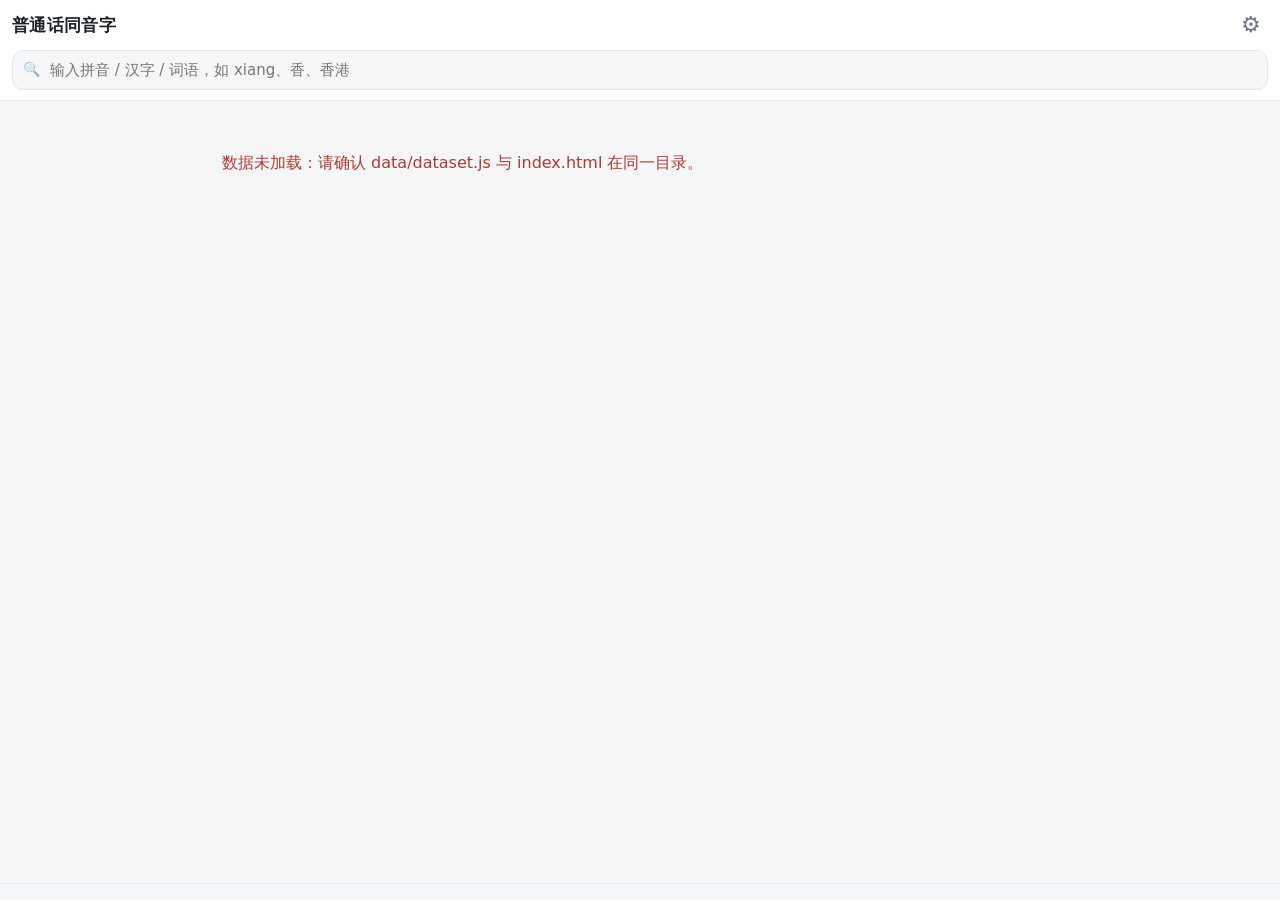
==== commit 357ca82a: "Add files via upload" ====
--- a/index.html
+++ b/index.html
@@ -1,551 +1,80 @@
-<!DOCTYPE html>
-<html lang="zh-CN">
-<head>
-    <meta charset="UTF-8">
-    <meta name="viewport" content="width=device-width, initial-scale=1.0, user-scalable=no">
-    <title>DeepSleep - 深度睡眠</title>
-    <link rel="icon" type="image/x-icon" href="favicon.ico">
-    <script src="https://cdn.tailwindcss.com"></script>
-    <style>
-        @import url('https://fonts.googleapis.com/css2?family=Inter:wght@400;500;600;700&display=swap');
-        * {
-            -webkit-tap-highlight-color: transparent;
-        }
-        body { 
-            font-family: 'Inter', system-ui, -apple-system, sans-serif; 
-            background-color: #ffffff; 
-        }
-        
-        /* 侧边栏过渡动画优化：支持宽度变化 + 平滑显示/隐藏，且修复收起后无法展开的问题 */
-    .sidebar-transition {
-        transition: width 0.2s ease-out, opacity 0.15s ease-out;
-        }
-        .sidebar-hidden {
-            width: 0px !important;
-            min-width: 0px !important;
-            opacity: 0;
-            overflow: hidden;
-            border-right-width: 0px !important;
-            padding-left: 0 !important;
-            padding-right: 0 !important;
-            margin: 0 !important;
-            pointer-events: none;
-        }
-        /* 侧边栏内部内容在隐藏时也避免点击穿透干扰，但展开时恢复 */
-        .sidebar-hidden * {
-            pointer-events: none;
-        }
-        /* 确保展开时内部可交互 */
-        #sidebar:not(.sidebar-hidden) * {
-            pointer-events: auto;
-        }
-        
-        .input-shadow { box-shadow: 0 4px 24px rgba(0, 0, 0, 0.04); transition: box-shadow 0.3s ease; }
-        .input-shadow:focus-within { box-shadow: 0 4px 24px rgba(0, 0, 0, 0.08); }
-        
-        .mode-container { position: relative; background-color: #ffffff; border: 1px solid #e5e7eb; border-radius: 9999px; display: flex; width: 280px; height: 44px; align-items: center; padding: 2px; }
-        .mode-slider { position: absolute; top: -2px; left: 0; width: 50%; height: calc(100% + 4px); background-color: #ecefff; border: 1px solid #d1dbff; border-radius: 9999px; box-shadow: 0 2px 8px rgba(77, 107, 254, 0.1); transition: transform 0.3s cubic-bezier(0.4, 0, 0.2, 1); z-index: 1; }
-        .mode-btn { position: relative; z-index: 2; flex: 1; text-align: center; font-size: 14px; font-weight: 500; transition: color 0.3s; cursor: pointer; display: flex; align-items: center; justify-content: center; gap: 8px; }
-        .mode-btn.active { color: #2563eb; }
-        .mode-btn.inactive { color: #6b7280; }
-
-        .feature-btn.active { background-color: #ecefff !important; border-color: #d1dbff !important; color: #2563eb !important; }
-        .no-scrollbar::-webkit-scrollbar { display: none; }
-        .no-scrollbar { -ms-overflow-style: none; scrollbar-width: none; }
-        
-        .three-dots-menu {
-            position: fixed;
-            background: white;
-            border-radius: 12px;
-            box-shadow: 0 10px 25px -5px rgba(0,0,0,0.1), 0 8px 10px -6px rgba(0,0,0,0.02);
-            min-width: 140px;
-            z-index: 1000;
-            border: 1px solid #e5e7eb;
-            overflow: hidden;
-            backdrop-filter: blur(0px);
-        }
-        .three-dots-menu-item {
-            padding: 8px 16px;
-            font-size: 13px;
-            display: flex;
-            align-items: center;
-            gap: 10px;
-            cursor: pointer;
-            transition: background 0.1s;
-            color: #374151;
-        }
-        .three-dots-menu-item:hover {
-            background-color: #f3f4f6;
-        }
-        .three-dots-menu-item.danger {
-            color: #dc2626;
-        }
-        .three-dots-menu-item.danger:hover {
-            background-color: #fee2e2;
-            color: #b91c1c;
-        }
-        
-        /* 消息气泡样式 - 用户气泡 #EDF3FE 底 + 黑字，机器人直接输出无背景 */
-        .message-user {
-            display: flex;
-            justify-content: flex-end;
-            margin-bottom: 16px;
-        }
-        .message-user .bubble {
-            background-color: #EDF3FE;
-            padding: 10px 16px;
-            border-radius: 18px;
-            max-width: 85%;
-            font-size: 15px;
-            line-height: 1.5;
-            color: #1f2937;
-            border: 1px solid #dce7fc;
-        }
-        .message-bot {
-            display: flex;
-            justify-content: flex-start;
-            margin-bottom: 20px;
-        }
-        .message-bot .bubble {
-            background-color: transparent;
-            padding: 4px 0;
-            border-radius: 0;
-            max-width: 100%;
-            font-size: 15px;
-            line-height: 1.6;
-            color: #111827;
-            box-shadow: none;
-            border: none;
-            white-space: pre-wrap;
-            word-break: break-word;
-        }
-        
-        /* 侧边栏选中样式: 选中时背景 #E4EDFE，文字颜色 #3964FE */
-        .chat-item-selected {
-            background-color: #E4EDFE !important;
-            border-radius: 0.5rem;
-        }
-        .chat-item-selected .chat-title-text {
-            color: #3964FE !important;
-            font-weight: 500;
-        }
-        .chat-item:not(.chat-item-selected):hover {
-            background-color: #f3f4f6;
-        }
-        /* 顶部按钮区域间距优化 */
-        .menu-icon-btn {
-            cursor: pointer;
-            transition: all 0.2s;
-        }
-        /* 修复textarea滚动条 */
-        textarea {
-            scrollbar-width: thin;
-        }
-        /* 保证底部输入框移动端友好 */
-        #bottom-input-anchor .input-shadow {
-            margin-bottom: 0;
-        }
-    </style>
-</head>
-<body class="flex h-screen overflow-hidden text-gray-800 bg-white">
-
-    <aside id="sidebar" class="sidebar-transition w-[260px] min-w-[260px] h-full bg-[#f9f9f9] border-r border-gray-200 flex flex-col flex-shrink-0 relative z-30">
-        <div class="px-4 pt-5 pb-3 flex items-center justify-between">
-            <div class="flex items-center gap-2 cursor-pointer" onclick="createNewChat()">
-                <img src="https://www.deepseek.com/favicon.ico" alt="DeepSeek" class="w-7 h-7">
-                <span class="text-[22px] font-semibold tracking-tight text-[#2563eb]">DeepSleep</span>
-            </div>
-            <!-- 侧边栏折叠按钮 - 完全修复展开/收起逻辑 -->
-            <button id="sidebarToggleBtn" onclick="toggleSidebar()" class="text-gray-400 hover:text-gray-600 p-1 rounded-full transition-colors" aria-label="收起侧边栏">
-                <svg width="20" height="20" viewBox="0 0 24 24" fill="none" stroke="currentColor" stroke-width="1.5">
-                    <rect x="3" y="3" width="18" height="18" rx="4"></rect>
-                    <line x1="9" y1="3" x2="9" y2="21"></line>
-                </svg>
-            </button>
-        </div>
-
-        <div class="px-4 pb-4 mt-2">
-            <button onclick="createNewChat()" class="w-full py-2.5 rounded-full border border-gray-200 bg-white flex items-center justify-center gap-2 hover:bg-gray-50 transition-colors shadow-sm text-[15px] font-medium text-gray-700">
-                <svg width="16" height="16" viewBox="0 0 16 16" fill="currentColor">
-                    <path d="M8 0.599609C3.91309 0.599609 0.599609 3.91309 0.599609 8C0.599609 9.13376 0.855461 10.2098 1.3125 11.1719L1.5918 11.7588L2.76562 11.2012L2.48633 10.6143C2.11034 9.82278 1.90039 8.93675 1.90039 8C1.90039 4.63106 4.63106 1.90039 8 1.90039C11.3689 1.90039 14.0996 4.63106 14.0996 8C14.0996 11.3689 11.3689 14.0996 8 14.0996C7.31041 14.0996 6.80528 14.0514 6.35742 13.9277C5.91623 13.8059 5.49768 13.6021 4.99707 13.2529C4.26492 12.7422 3.21611 12.5616 2.35156 13.1074L2.33789 13.1162L2.32422 13.126L1.58789 13.6436L2.01953 14.9297L3.0459 14.207C3.36351 14.0065 3.83838 14.0294 4.25293 14.3184C4.84547 14.7317 5.39743 15.011 6.01172 15.1807C6.61947 15.3485 7.25549 15.4004 8 15.4004C12.0869 15.4004 15.4004 12.0869 15.4004 8C15.4004 3.91309 12.0869 0.599609 8 0.599609ZM7.34473 4.93945V7.34961H4.93945V8.65039H7.34473V11.0605H8.64551V8.65039H11.0605V7.34961H8.64551V4.93945H7.34473Z"/>
-                </svg>
-                开启新对话
-            </button>
-        </div>
-        <div class="flex-1 overflow-y-auto px-2 no-scrollbar" id="chat-history-container"></div>
-    </aside>
-
-    <main class="flex-1 flex flex-col h-full relative bg-white z-10">
-        <!-- 当侧边栏收起时，增加一个悬浮展开按钮 (解决收起后无法打开的核心改进) -->
-        <button id="floatingExpandBtn" onclick="expandSidebarFromFloating()" 
-            class="fixed left-3 top-5 z-40 bg-white shadow-md rounded-full p-2 border border-gray-200 text-gray-600 hover:bg-gray-50 transition-all hidden"
-            style="display: none;"
-            aria-label="展开侧边栏">
-            <svg width="20" height="20" viewBox="0 0 24 24" fill="none" stroke="currentColor" stroke-width="1.5">
-                <rect x="3" y="3" width="18" height="18" rx="4"></rect>
-                <line x1="9" y1="3" x2="9" y2="21"></line>
-            </svg>
-        </button>
-
-        <div id="center-container" class="flex-1 flex flex-col items-center justify-center w-full px-4 transform -translate-y-8">
-            <div class="w-full max-w-[800px] flex flex-col items-center">
-                <div class="flex items-center gap-3 mb-6">
-                    <img src="https://www.deepseek.com/favicon.ico" alt="DeepSeek" class="w-8 h-8">
-                    <h1 id="welcome-title" class="text-[26px] font-semibold tracking-wide ml-2">使用快速模式开始对话</h1>
-                </div>
-
-                <div class="mode-container mb-8">
-                    <div id="mode-slider" class="mode-slider"></div>
-                    <button id="mode-fast" onclick="setMode('fast')" class="mode-btn active">
-                        <svg width="16" height="16" viewBox="0 0 16 16" fill="currentColor"><path d="M13.6516 6.87891L6.85747 15.2114C6.60065 15.5263 6.09224 15.302 6.15178 14.9L6.8431 10.2324C6.87889 9.99077 6.69167 9.77378 6.44742 9.77378L2.65846 9.77378C2.32132 9.77378 2.1354 9.38229 2.34845 9.121L9.14256 0.788538C9.39938 0.473563 9.90779 0.697894 9.84825 1.09992L9.15693 5.76753C9.12114 6.00914 9.30836 6.22613 9.55261 6.22613L13.3416 6.22613C13.6787 6.22613 13.8646 6.61762 13.6516 6.87891Z"/></svg>
-                        快速模式
-                    </button>
-                    <button id="mode-pro" onclick="setMode('pro')" class="mode-btn inactive">
-                        <svg width="16" height="16" viewBox="0 0 16 16" fill="currentColor"><path d="M7.99969 2.14671H10.7951C11.4603 2.14671 12.082 2.47747 12.4537 3.02915L14.4258 5.95608C14.6806 6.33422 14.6474 6.83683 14.3449 7.17809L8.74814 13.4937C8.35021 13.9427 7.64919 13.9427 7.25128 13.4937L1.65509 7.17801C1.35274 6.83679 1.31945 6.33426 1.57416 5.95614L3.54568 3.02935C3.91738 2.47755 4.53914 2.14671 5.20445 2.14671H7.99969Z"/><path d="M5.5 5.5H10.5V6.5H5.5V5.5Z" fill="white"/></svg>
-                        专家模式
-                    </button>
-                </div>
-
-                <div id="input-root" class="w-full">
-                    <div id="input-area-main" class="w-full bg-white rounded-3xl border border-[#e5e7eb] input-shadow p-4 relative z-20">
-                        <textarea id="user-input" rows="1" placeholder="给 DeepSleep 发送消息" class="w-full resize-none outline-none text-[16px] px-2 py-2 max-h-[200px]" oninput="handleInput(this)"></textarea>
-                        
-                        <div class="flex items-center justify-between mt-3 px-1">
-                            <div class="flex gap-2">
-                                <button onclick="toggleFeature(this)" class="feature-btn px-3 py-1.5 rounded-full border border-gray-200 flex items-center gap-1.5 text-[13px] text-gray-600 hover:bg-gray-50 transition-all">
-                                    <svg width="14" height="14" viewBox="0 0 14 14" fill="none"><path d="M8.6815 0.963693C10.1169 0.447019 11.6266 0.374829 12.5633 1.31135C13.5 2.24805 13.4277 3.75776 12.911 5.19319C12.7126 5.74431 12.4386 6.31796 12.0965 6.89729C12.4969 7.54638 12.8141 8.19018 13.036 8.80647C13.5527 10.2419 13.6251 11.7516 12.6883 12.6883C11.7516 13.625 10.242 13.5527 8.8065 13.036C8.19022 12.8141 7.54641 12.4969 6.89732 12.0965C6.31797 12.4386 5.74435 12.7125 5.19322 12.911C3.75777 13.4276 2.2481 13.5 1.31138 12.5633C0.374859 11.6266 0.447049 10.1168 0.963724 8.68147C1.17185 8.10338 1.46321 7.50063 1.82896 6.8924C1.52182 6.35711 1.27235 5.82825 1.08872 5.31819C0.572068 3.88278 0.499714 2.37306 1.43638 1.43635C2.37308 0.499655 3.8828 0.572044 5.31822 1.08869C5.82828 1.27232 6.35715 1.5218 6.89243 1.82893C7.50066 1.46318 8.10341 1.17181 8.6815 0.963693ZM11.3573 8.01154C10.9083 8.62253 10.3901 9.22873 9.80943 9.8094C9.22877 10.3901 8.62255 10.9083 8.01158 11.3572C8.4257 11.5841 8.8287 11.7688 9.21275 11.9071C10.5456 12.3868 11.4246 12.2547 11.8397 11.8397C12.2548 11.4246 12.3869 10.5456 11.9071 9.21272C11.7688 8.82866 11.5841 8.42568 11.3573 8.01154ZM2.56529 8.02912C2.37344 8.39322 2.21495 8.74796 2.09263 9.08772C1.61291 10.4204 1.74512 11.2995 2.16001 11.7147C2.57505 12.1297 3.45415 12.2618 4.78697 11.7821C5.11057 11.6656 5.44786 11.5164 5.7938 11.3367C5.249 10.9223 4.70922 10.4533 4.19029 9.9344C3.57578 9.31987 3.03169 8.67633 2.56529 8.02912ZM6.90708 3.2469C6.24065 3.70479 5.5646 4.26321 4.91392 4.91389C4.26325 5.56456 3.70482 6.24063 3.24693 6.90705C3.72674 7.63325 4.32777 8.37459 5.03892 9.08576C5.64943 9.69627 6.28183 10.2265 6.90806 10.6678C7.59368 10.2025 8.2908 9.63076 8.96079 8.96076C9.6308 8.29075 10.2025 7.59366 10.6678 6.90803C10.2265 6.2818 9.69631 5.6494 9.08579 5.03889C8.37462 4.32773 7.63328 3.72672 6.90708 3.2469ZM11.7147 2.15998C11.2996 1.74509 10.4204 1.61288 9.08775 2.0926C8.74835 2.21479 8.39382 2.37271 8.03013 2.56428C8.67728 3.03065 9.31995 3.5758 9.93443 4.19026C10.4534 4.7092 10.9223 5.24896 11.3368 5.79377C11.5164 5.44785 11.6656 5.11052 11.7821 4.78694C12.2618 3.45416 12.1297 2.57502 11.7147 2.15998ZM4.91197 2.2176C3.57922 1.73788 2.70004 1.86995 2.28501 2.28498C1.87001 2.70003 1.73791 3.5792 2.21763 4.91194C2.31709 5.18822 2.44112 5.47427 2.58677 5.7674C3.01931 5.1887 3.51474 4.6158 4.06529 4.06526C4.61584 3.5147 5.18872 3.01928 5.76743 2.58674C5.47431 2.4411 5.18824 2.31706 4.91197 2.2176Z" fill="currentColor"/><circle cx="7" cy="7" r="1" fill="currentColor"/></svg>
-                                    深度思考
-                                </button>
-                                <button onclick="toggleFeature(this)" class="feature-btn px-3 py-1.5 rounded-full border border-gray-200 flex items-center gap-1.5 text-[13px] text-gray-600 hover:bg-gray-50 transition-all">
-                                    <svg width="14" height="14" viewBox="0 0 24 24" fill="none" stroke="currentColor" stroke-width="2"><circle cx="12" cy="12" r="10"/><line x1="2" y1="12" x2="22" y2="12"/><path d="M12 2a15.3 15.3 0 0 1 4 10 15.3 15.3 0 0 1-4 10 15.3 15.3 0 0 1-4-10 15.3 15.3 0 0 1 4-10z"/></svg>
-                                    智能搜索
-                                </button>
-                            </div>
-                            <div class="flex items-center gap-2">
-                                <button class="p-2 text-gray-400 hover:bg-gray-100 rounded-full">
-                                    <svg width="18" height="18" viewBox="0 0 16 16" fill="currentColor"><path d="M5.5498 9.75V5H6.9502V9.75C6.9502 10.3299 7.4201 10.7998 8 10.7998C8.5799 10.7998 9.0498 10.3299 9.0498 9.75V4.5C9.0498 2.9536 7.7964 1.7002 6.25 1.7002C4.7036 1.7002 3.4502 2.9536 3.4502 4.5V9.75C3.4502 12.2629 5.4871 14.2998 8 14.2998C10.5129 14.2998 12.5498 12.2629 12.5498 9.75V4H13.9502V9.75C13.9502 13.0361 11.2861 15.7002 8 15.7002C4.71391 15.7002 2.0498 13.0361 2.0498 9.75V4.5C2.04981 2.1804 3.9304 0.299806 6.25 0.299805C8.5696 0.299805 10.4502 2.1804 10.4502 4.5V9.75C10.4502 11.1031 9.3531 12.2002 8 12.2002C6.6469 12.2002 5.5498 11.1031 5.5498 9.75Z"/></svg>
-                                </button>
-                                <button id="send-btn" disabled onclick="sendMessage()" class="w-8 h-8 rounded-full bg-[#e5e7eb] flex items-center justify-center text-white cursor-not-allowed transition-all">
-                                    <svg width="20" height="20" viewBox="0 0 24 24" fill="none" stroke="currentColor" stroke-width="2.5"><line x1="12" y1="19" x2="12" y2="5"></line><polyline points="5 12 12 5 19 12"></polyline></svg>
-                                </button>
-                            </div>
-                        </div>
-                    </div>
-                </div>
-            </div>
-        </div>
-
-        <div id="chat-messages-container" class="hidden flex-1 overflow-y-auto w-full pb-32">
-            <div id="chat-messages" class="w-full max-w-[800px] mx-auto px-4 mt-20 space-y-4"></div>
-        </div>
-
-        <div id="bottom-input-wrapper" class="hidden absolute bottom-6 w-full flex justify-center px-4 bg-gradient-to-t from-white via-white to-transparent pt-10 z-20">
-            <div id="bottom-input-anchor" class="w-full max-w-[800px]"></div>
-        </div>
-    </main>
-
-    <script>
-        let chats = [];
-        let currentId = null;
-        let activeMenuId = null;
-        let isWaitingResponse = false;
-
-        // 关闭所有右键菜单
-        function closeAllMenus() {
-            const existingMenu = document.querySelector('.three-dots-menu');
-            if (existingMenu) existingMenu.remove();
-            activeMenuId = null;
-        }
-
-        document.addEventListener('click', function(e) {
-            if (!e.target.closest('.three-dots-trigger') && !e.target.closest('.three-dots-menu')) {
-                closeAllMenus();
-            }
-        });
-
-        function handleInput(el) {
-            el.style.height = 'auto';
-            el.style.height = (el.scrollHeight) + 'px';
-            const hasText = el.value.trim().length > 0;
-            const sendBtn = document.getElementById('send-btn');
-            sendBtn.disabled = !hasText;
-            sendBtn.className = `w-8 h-8 rounded-full flex items-center justify-center text-white transition-colors ${hasText ? 'bg-[#2563eb] cursor-pointer' : 'bg-[#e5e7eb] cursor-not-allowed'}`;
-        }
-
-        function setMode(mode) {
-            const isFast = mode === 'fast';
-            document.getElementById('mode-slider').style.transform = isFast ? "translateX(0)" : "translateX(100%)";
-            document.getElementById('mode-fast').className = `mode-btn ${isFast ? 'active' : 'inactive'}`;
-            document.getElementById('mode-pro').className = `mode-btn ${!isFast ? 'active' : 'inactive'}`;
-            document.getElementById('welcome-title').innerText = isFast ? "使用快速模式开始对话" : "使用专家模式开始对话";
-        }
-
-        function toggleFeature(btn) { btn.classList.toggle('active'); }
-        
-        // 核心修复：toggleSidebar 控制收起/展开 + 控制悬浮按钮显示
-        function toggleSidebar() {
-            const sidebar = document.getElementById('sidebar');
-            const floatingBtn = document.getElementById('floatingExpandBtn');
-            const isHidden = sidebar.classList.contains('sidebar-hidden');
-            
-            if (isHidden) {
-                // 展开侧边栏
-                sidebar.classList.remove('sidebar-hidden');
-                if (floatingBtn) floatingBtn.style.display = 'none';
-                // 恢复侧边栏内的指针事件 (通过css已处理)
-            } else {
-                // 收起侧边栏
-                sidebar.classList.add('sidebar-hidden');
-                if (floatingBtn) floatingBtn.style.display = 'flex';
-            }
-            // 确保宽度重置时无残留样式
-            if (!sidebar.classList.contains('sidebar-hidden')) {
-                sidebar.style.width = '';
-                sidebar.style.minWidth = '';
-            }
-        }
-        
-        // 悬浮按钮展开侧边栏（同时隐藏自身）
-        function expandSidebarFromFloating() {
-            const sidebar = document.getElementById('sidebar');
-            const floatingBtn = document.getElementById('floatingExpandBtn');
-            if (sidebar.classList.contains('sidebar-hidden')) {
-                sidebar.classList.remove('sidebar-hidden');
-            }
-            if (floatingBtn) floatingBtn.style.display = 'none';
-            // 重置侧边栏样式
-            sidebar.style.width = '';
-            sidebar.style.minWidth = '';
-        }
-
-        // 监听侧边栏折叠状态，在窗口resize时若侧边栏隐藏但窗口变宽，可自适应，同时悬浮按钮状态同步
-        function syncFloatingButton() {
-            const sidebar = document.getElementById('sidebar');
-            const floatingBtn = document.getElementById('floatingExpandBtn');
-            if (sidebar && floatingBtn) {
-                if (sidebar.classList.contains('sidebar-hidden')) {
-                    floatingBtn.style.display = 'flex';
-                } else {
-                    floatingBtn.style.display = 'none';
-                }
-            }
-        }
-        window.addEventListener('resize', syncFloatingButton);
-
-        function renameChat(chatId) {
-            const chat = chats.find(c => c.id === chatId);
-            if (!chat) return;
-            const newTitle = prompt('请输入新的对话名称', chat.title);
-            if (newTitle && newTitle.trim()) {
-                chat.title = newTitle.trim().slice(0, 20);
-                renderHistory();
-            }
-            closeAllMenus();
-        }
-
-        function togglePinChat(chatId) {
-            const chat = chats.find(c => c.id === chatId);
-            if (chat) {
-                chat.pinned = !chat.pinned;
-                renderHistory();
-            }
-            closeAllMenus();
-        }
-
-        function shareChat(chatId) {
-            const chat = chats.find(c => c.id === chatId);
-            if (chat) {
-                const shareText = `DeepSeep 对话分享: ${chat.title} (共 ${chat.messages.length} 条消息)`;
-                navigator.clipboard.writeText(shareText).then(() => {
-                    alert('对话信息已复制到剪贴板，可分享给好友！');
-                }).catch(() => {
-                    alert('分享内容: ' + shareText);
-                });
-            }
-            closeAllMenus();
-        }
-
-        function deleteChat(chatId) {
-            chats = chats.filter(c => c.id !== chatId);
-            if (currentId === chatId) createNewChat();
-            renderHistory();
-            closeAllMenus();
-        }
-
-        function showChatMenu(event, chatId) {
-            event.stopPropagation();
-            closeAllMenus();
-            const triggerBtn = event.currentTarget;
-            const rect = triggerBtn.getBoundingClientRect();
-            const menuDiv = document.createElement('div');
-            menuDiv.className = 'three-dots-menu';
-            let left = rect.right - 140;
-            let top = rect.bottom + 4;
-            if (left + 140 > window.innerWidth) left = rect.right - 140;
-            if (left < 0) left = rect.left;
-            if (top + 200 > window.innerHeight) top = rect.top - 200;
-            if (top < 0) top = 4;
-            menuDiv.style.left = `${left}px`;
-            menuDiv.style.top = `${top}px`;
-            const chatData = chats.find(c => c.id === chatId);
-            const pinText = chatData && chatData.pinned ? '取消置顶' : '置顶';
-            menuDiv.innerHTML = `
-                <div class="three-dots-menu-item" data-action="rename">
-                    <svg width="14" height="14" viewBox="0 0 24 24" fill="none" stroke="currentColor" stroke-width="2"><path d="M17 3l4 4-7 7H10v-4l7-7z"/><path d="M4 20h16"/></svg>
-                    重命名
-                </div>
-                <div class="three-dots-menu-item" data-action="pin">
-                    <svg width="14" height="14" viewBox="0 0 24 24" fill="none" stroke="currentColor" stroke-width="2"><line x1="12" y1="3" x2="12" y2="9"/><circle cx="12" cy="12" r="3"/><path d="M19 12a7 7 0 0 1-14 0"/></svg>
-                    ${pinText}
-                </div>
-                <div class="three-dots-menu-item" data-action="share">
-                    <svg width="14" height="14" viewBox="0 0 24 24" fill="none" stroke="currentColor" stroke-width="2"><circle cx="18" cy="5" r="3"/><circle cx="6" cy="12" r="3"/><circle cx="18" cy="19" r="3"/><line x1="8.59" y1="13.51" x2="15.42" y2="17.49"/><line x1="15.41" y1="6.51" x2="8.59" y2="10.49"/></svg>
-                    分享
-                </div>
-                <div class="three-dots-menu-item danger" data-action="delete">
-                    <svg width="14" height="14" viewBox="0 0 24 24" fill="none" stroke="currentColor" stroke-width="2"><polyline points="3 6 5 6 21 6"/><path d="M19 6v14a2 2 0 0 1-2 2H7a2 2 0 0 1-2-2V6m3 0V4a2 2 0 0 1 2-2h4a2 2 0 0 1 2 2v2"/></svg>
-                    删除
-                </div>
-            `;
-            document.body.appendChild(menuDiv);
-            activeMenuId = chatId;
-            menuDiv.querySelector('[data-action="rename"]').addEventListener('click', (e) => { e.stopPropagation(); renameChat(chatId); });
-            menuDiv.querySelector('[data-action="pin"]').addEventListener('click', (e) => { e.stopPropagation(); togglePinChat(chatId); });
-            menuDiv.querySelector('[data-action="share"]').addEventListener('click', (e) => { e.stopPropagation(); shareChat(chatId); });
-            menuDiv.querySelector('[data-action="delete"]').addEventListener('click', (e) => { e.stopPropagation(); deleteChat(chatId); });
-            menuDiv.addEventListener('click', (e) => e.stopPropagation());
-        }
-
-        function addBotReply(chatId, replyText) {
-            const chat = chats.find(c => c.id === chatId);
-            if (chat) {
-                chat.messages.push({ role: 'bot', content: replyText });
-                if (currentId === chatId) renderMessages();
-                renderHistory();
-            }
-        }
-
-        function sendMessage() {
-            const input = document.getElementById('user-input');
-            const text = input.value.trim();
-            if (!text || isWaitingResponse) return;
-            if (currentId === null) {
-                currentId = Date.now();
-                chats.push({ id: currentId, title: text.slice(0, 12), messages: [], pinned: false });
-            }
-            const activeChat = chats.find(c => c.id === currentId);
-            activeChat.messages.push({ role: 'user', content: text });
-            document.getElementById('center-container').classList.add('hidden');
-            document.getElementById('chat-messages-container').classList.remove('hidden');
-            document.getElementById('bottom-input-wrapper').classList.remove('hidden');
-            const inputArea = document.getElementById('input-area-main');
-            const bottomAnchor = document.getElementById('bottom-input-anchor');
-            if (inputArea && bottomAnchor && !bottomAnchor.contains(inputArea)) bottomAnchor.appendChild(inputArea);
-            input.value = '';
-            handleInput(input);
-            renderMessages();
-            renderHistory();
-            isWaitingResponse = true;
-            setTimeout(() => {
-                addBotReply(currentId, `哈哈，被你发现了（并没有）！😏\n\n你成功召唤的不是DeepSeek，而是**DeepSleep深度睡眠** 一个擅长打盹、偶尔胡言乱语的冒牌货～\n\n真正的聪明蛋在隔壁 👉 https://deepseek.com`);
-                isWaitingResponse = false;
-                const scrollArea = document.getElementById('chat-messages-container');
-                if (scrollArea) scrollArea.scrollTo({ top: scrollArea.scrollHeight, behavior: 'smooth' });
-            }, 500);
-        }
-
-        function renderMessages() {
-            const container = document.getElementById('chat-messages');
-            const activeChat = chats.find(c => c.id === currentId);
-            if (!activeChat) return;
-            container.innerHTML = activeChat.messages.map(m => {
-                if (m.role === 'user') return `<div class="message-user"><div class="bubble">${escapeHtml(m.content)}</div></div>`;
-                else return `<div class="message-bot"><div class="bubble">${escapeHtml(m.content)}</div></div>`;
-            }).join('');
-            const scrollArea = document.getElementById('chat-messages-container');
-            if (scrollArea) scrollArea.scrollTo({ top: scrollArea.scrollHeight, behavior: 'smooth' });
-        }
-        
-        function escapeHtml(str) {
-            return str.replace(/[&<>]/g, function(m) {
-                if (m === '&') return '&amp;';
-                if (m === '<') return '&lt;';
-                if (m === '>') return '&gt;';
-                return m;
-            }).replace(/\n/g, '<br>');
-        }
-
-        function renderHistory() {
-            const container = document.getElementById('chat-history-container');
-            const sortedChats = [...chats].sort((a, b) => {
-                if (a.pinned && !b.pinned) return -1;
-                if (!a.pinned && b.pinned) return 1;
-                return b.id - a.id;
-            });
-            container.innerHTML = sortedChats.map(chat => {
-                const isSelected = (chat.id === currentId);
-                const selectedClass = isSelected ? 'chat-item-selected' : '';
-                return `
-                    <div class="chat-item group flex items-center justify-between px-3 py-2.5 rounded-lg hover:bg-[#f0f2f5] cursor-pointer mb-1 transition-all ${selectedClass}" data-chat-id="${chat.id}">
-                        <div class="flex items-center gap-1 flex-1 min-w-0" onclick="switchChat(${chat.id})">
-                            ${chat.pinned ? `<svg width="12" height="12" viewBox="0 0 24 24" fill="none" stroke="#3964FE" stroke-width="2" class="flex-shrink-0"><line x1="12" y1="3" x2="12" y2="9"/><circle cx="12" cy="12" r="3"/><path d="M19 12a7 7 0 0 1-14 0"/></svg>` : ''}
-                            <span class="chat-title-text text-sm truncate flex-1 ${isSelected ? 'text-[#3964FE] font-medium' : 'text-gray-700'}">${escapeHtml(chat.title)}</span>
-                        </div>
-                        <button class="three-dots-trigger opacity-0 group-hover:opacity-100 p-1 text-gray-400 hover:text-gray-600 transition-opacity" onclick="showChatMenu(event, ${chat.id})">
-                            <svg width="16" height="16" viewBox="0 0 24 24" fill="none" stroke="currentColor" stroke-width="2"><circle cx="12" cy="12" r="1"/><circle cx="19" cy="12" r="1"/><circle cx="5" cy="12" r="1"/></svg>
-                        </button>
-                    </div>
-                `;
-            }).join('');
-        }
-
-        function switchChat(id) {
-            closeAllMenus();
-            currentId = id;
-            document.getElementById('center-container').classList.add('hidden');
-            document.getElementById('chat-messages-container').classList.remove('hidden');
-            document.getElementById('bottom-input-wrapper').classList.remove('hidden');
-            const inputArea = document.getElementById('input-area-main');
-            const bottomAnchor = document.getElementById('bottom-input-anchor');
-            if (inputArea && bottomAnchor && !bottomAnchor.contains(inputArea)) bottomAnchor.appendChild(inputArea);
-            renderMessages();
-            renderHistory();
-        }
-
-        function createNewChat() {
-            closeAllMenus();
-            currentId = null;
-            document.getElementById('center-container').classList.remove('hidden');
-            document.getElementById('chat-messages-container').classList.add('hidden');
-            document.getElementById('bottom-input-wrapper').classList.add('hidden');
-            const inputArea = document.getElementById('input-area-main');
-            const inputRoot = document.getElementById('input-root');
-            if (inputArea && inputRoot && !inputRoot.contains(inputArea)) inputRoot.appendChild(inputArea);
-            document.getElementById('chat-messages').innerHTML = '';
-            renderHistory();
-            const inputEl = document.getElementById('user-input');
-            if (inputEl) inputEl.value = '';
-            handleInput(inputEl);
-            isWaitingResponse = false;
-        }
-
-        // 挂载全局
-        window.showChatMenu = showChatMenu;
-        window.renameChat = renameChat;
-        window.togglePinChat = togglePinChat;
-        window.shareChat = shareChat;
-        window.deleteChat = deleteChat;
-        window.sendMessage = sendMessage;
-        window.switchChat = switchChat;
-        window.createNewChat = createNewChat;
-        window.setMode = setMode;
-        window.toggleFeature = toggleFeature;
-        window.toggleSidebar = toggleSidebar;
-        window.handleInput = handleInput;
-        window.expandSidebarFromFloating = expandSidebarFromFloating;
-
-        renderHistory();
-        syncFloatingButton();
-    </script>
-</body>
-</html>
+<!DOCTYPE html>
+<html lang="zh-Hans">
+<head>
+<meta charset="utf-8">
+<meta name="viewport" content="width=device-width, initial-scale=1, viewport-fit=cover">
+<meta name="theme-color" content="#b03a2e">
+<meta name="description" content="用同音字群快速掌握普通话发音 —— 直读法">
+<title>普通话同音字 · 直读法</title>
+<link rel="manifest" href="manifest.webmanifest">
+<link rel="stylesheet" href="style.css">
+</head>
+<body>
+
+<header class="topbar">
+  <div class="topbar-row">
+    <button class="iconbtn" id="backBtn" hidden aria-label="返回">‹</button>
+    <h1 class="brand" id="brand">普通话同音字</h1>
+    <button class="iconbtn" id="favBtn" hidden aria-label="收藏">☆</button>
+    <button class="iconbtn" id="setBtn" aria-label="设置">⚙</button>
+  </div>
+  <div class="searchbar">
+    <span class="mag">🔍</span>
+    <input id="q" type="search" placeholder="输入拼音 / 汉字 / 词语，如 xiang、香、香港"
+           autocomplete="off" autocorrect="off" spellcheck="false" enterkeyhint="search">
+    <button class="clearbtn" id="clearq" hidden aria-label="清空">×</button>
+  </div>
+  <div class="suggest" id="suggest" hidden></div>
+</header>
+
+<div class="settings" id="settings" hidden>
+  <div class="setrow">
+    <span class="setlabel">字形</span>
+    <div class="seg" id="segMode">
+      <button data-v="trad">繁體</button>
+      <button data-v="simp">简体</button>
+      <button data-v="both" class="on">对照</button>
+    </div>
+  </div>
+  <div class="setrow">
+    <span class="setlabel">显示生僻字</span>
+    <label class="switch"><input type="checkbox" id="chkRare"><span></span></label>
+  </div>
+  <div class="setrow">
+    <span class="setlabel">朗读语速</span>
+    <div class="seg" id="segRate">
+      <button data-v="1">常速</button>
+      <button data-v="0.85" class="on">慢速</button>
+    </div>
+  </div>
+  <p class="sethint">默认只显示《通用规范汉字表》一级 3500 常用字；打开开关可看到全部字。</p>
+  <p class="sethint warn" id="speechHint" hidden>未检测到中文语音。请在系统「语言与语音」设置里添加中文语音包，然后重新打开本页。</p>
+</div>
+
+<main id="view" class="view"></main>
+
+<div class="mask" id="mask" hidden></div>
+<div class="sheet" id="sheet" hidden>
+  <div class="sheet-head">
+    <div class="sheet-char">
+      <div class="sc-py" id="shPy"></div>
+      <div class="sc-zirow">
+        <div class="sc-zi" id="shZi"></div>
+        <button class="spk big" id="shSpeak" aria-label="朗读" title="朗读"><svg viewBox="0 0 24 24" aria-hidden="true"><path class="b" d="M11 4.5 6.2 8.6H2.6v6.8h3.6L11 19.5z"/><path class="w" d="M15.6 8.8a4.6 4.6 0 0 1 0 6.4"/><path class="w" d="M18.7 5.6a9 9 0 0 1 0 12.8"/></svg></button>
+      </div>
+      <div class="sc-alt" id="shAlt"></div>
+      <div class="sc-say" id="shSay"></div>
+    </div>
+    <button class="sheetclose" id="shClose" aria-label="关闭">×</button>
+  </div>
+  <div class="sheet-body" id="shBody"></div>
+</div>
+
+<footer class="foot">
+  <span id="footInfo"></span>
+</footer>
+
+<script src="data/dataset.js"></script>
+<script src="app.js"></script>
+</body>
+</html>
--- a/style.css
+++ b/style.css
@@ -0,0 +1,255 @@
+/* ===== 普通话同音字 · 直读法 ===== */
+:root{
+  --bg:#f5f6f8;
+  --panel:#ffffff;
+  --card:#eceef2;
+  --card-hi:#e2e5eb;
+  --line:#e3e6ec;
+  --text:#1c2024;
+  --muted:#6b7280;
+  --faint:#9aa1ab;
+  --accent:#b03a2e;
+  --t1:#c0392b;   /* 一声 */
+  --t2:#c77d0a;   /* 二声 */
+  --t3:#1e8449;   /* 三声 */
+  --t4:#2471a3;   /* 四声 */
+  --radius:14px;
+  --shadow:0 1px 2px rgba(16,24,40,.06),0 6px 18px rgba(16,24,40,.06);
+}
+*{box-sizing:border-box;-webkit-tap-highlight-color:transparent}
+/* 注意：.settings/.suggest/.sheet 等都设了 display:flex，会盖掉 hidden 属性，
+   所以这里必须强制隐藏，否则 hidden 失效。 */
+[hidden]{display:none !important}
+html,body{margin:0;padding:0}
+body{
+  background:var(--bg);color:var(--text);
+  font-family:"PingFang SC","Hiragino Sans GB","Microsoft YaHei","Noto Sans CJK SC",
+              "Source Han Sans SC",system-ui,-apple-system,sans-serif;
+  font-size:16px;line-height:1.55;
+  padding-bottom:64px;
+  -webkit-font-smoothing:antialiased;
+}
+
+/* ---------- 顶栏 ---------- */
+.topbar{
+  position:sticky;top:0;z-index:40;background:var(--panel);
+  border-bottom:1px solid var(--line);
+  padding:calc(env(safe-area-inset-top) + 8px) 12px 10px;
+}
+.topbar-row{display:flex;align-items:center;gap:6px;margin-bottom:8px}
+.brand{
+  flex:1;margin:0;font-size:17px;font-weight:700;letter-spacing:.02em;
+  white-space:nowrap;overflow:hidden;text-overflow:ellipsis;
+}
+.brand small{font-weight:400;color:var(--faint);font-size:12px;margin-left:6px}
+.iconbtn{
+  border:0;background:transparent;color:var(--muted);font-size:22px;line-height:1;
+  width:34px;height:34px;border-radius:10px;cursor:pointer;flex:none;
+}
+.iconbtn:active{background:var(--card)}
+.iconbtn.on{color:#d9a406}
+
+.searchbar{display:flex;align-items:center;gap:8px;background:var(--bg);
+  border:1px solid var(--line);border-radius:11px;padding:0 10px;height:40px}
+.searchbar .mag{font-size:14px;opacity:.5;flex:none}
+.searchbar input{
+  flex:1;border:0;background:transparent;outline:none;font-size:15px;color:var(--text);
+  min-width:0;font-family:inherit;
+}
+.clearbtn{border:0;background:var(--card);color:var(--muted);width:20px;height:20px;
+  border-radius:50%;font-size:14px;line-height:1;cursor:pointer;flex:none;padding:0}
+
+.suggest{
+  position:absolute;left:12px;right:12px;top:100%;margin-top:4px;
+  background:var(--panel);border:1px solid var(--line);border-radius:12px;
+  box-shadow:var(--shadow);max-height:52vh;overflow:auto;z-index:50;
+}
+.sug{display:flex;align-items:center;gap:10px;padding:10px 12px;cursor:pointer;
+  border-bottom:1px solid var(--line)}
+.sug:last-child{border-bottom:0}
+.sug:active{background:var(--card)}
+.sug .k{font-size:19px;font-weight:600;flex:none;min-width:1.4em;text-align:center}
+.sug .k.py{font-size:14px;color:var(--accent);font-weight:500}
+.sug .d{flex:1;min-width:0;color:var(--muted);font-size:13px;
+  white-space:nowrap;overflow:hidden;text-overflow:ellipsis}
+.sug .tag{font-size:11px;color:var(--faint);border:1px solid var(--line);
+  border-radius:6px;padding:1px 6px;flex:none}
+
+/* ---------- 设置 ---------- */
+.settings{background:var(--panel);border-bottom:1px solid var(--line);
+  padding:12px;display:flex;flex-direction:column;gap:12px}
+.setrow{display:flex;align-items:center;justify-content:space-between;gap:12px}
+.setlabel{font-size:14px;color:var(--muted)}
+.seg{display:flex;background:var(--bg);border:1px solid var(--line);
+  border-radius:9px;padding:2px;gap:2px}
+.seg button{border:0;background:transparent;color:var(--muted);font-size:13px;
+  padding:6px 12px;border-radius:7px;cursor:pointer;font-family:inherit}
+.seg button.on{background:var(--panel);color:var(--text);font-weight:600;
+  box-shadow:0 1px 2px rgba(16,24,40,.1)}
+.switch{position:relative;display:inline-block;width:46px;height:27px;flex:none}
+.switch input{opacity:0;width:0;height:0}
+.switch span{position:absolute;inset:0;background:#cfd4dc;border-radius:99px;
+  transition:.18s;cursor:pointer}
+.switch span:before{content:"";position:absolute;width:21px;height:21px;left:3px;top:3px;
+  background:#fff;border-radius:50%;transition:.18s;box-shadow:0 1px 3px rgba(0,0,0,.2)}
+.switch input:checked + span{background:var(--accent)}
+.switch input:checked + span:before{transform:translateX(19px)}
+.sethint{margin:0;font-size:12px;color:var(--faint);line-height:1.5}
+
+/* ---------- 通用 ---------- */
+.view{padding:14px 12px 24px;max-width:900px;margin:0 auto}
+.secttl{font-size:13px;color:var(--faint);margin:20px 2px 10px;font-weight:600;
+  letter-spacing:.06em}
+.secttl:first-child{margin-top:4px}
+
+.hero{background:linear-gradient(135deg,#fff5f3,#fff);border:1px solid #f2ddd8;
+  border-radius:var(--radius);padding:14px 16px;margin-bottom:6px}
+.hero h2{margin:0 0 6px;font-size:15px;color:var(--accent)}
+.hero p{margin:0;font-size:13px;color:#7c5b55;line-height:1.6}
+.hero b{color:var(--accent)}
+
+/* ---------- 音节表 ---------- */
+.initgroup{margin-bottom:16px}
+.inithd{display:flex;align-items:baseline;gap:8px;margin:0 2px 8px}
+.inithd .i{font-size:16px;font-weight:700;color:var(--accent)}
+.inithd .c{font-size:12px;color:var(--faint)}
+.sylgrid{display:grid;grid-template-columns:repeat(auto-fill,minmax(84px,1fr));gap:7px}
+.sylcell{background:var(--panel);border:1px solid var(--line);border-radius:11px;
+  padding:8px 6px 7px;cursor:pointer;text-align:center;transition:.12s}
+.sylcell:active{transform:scale(.96)}
+.sylcell .s{font-size:15px;font-weight:600;letter-spacing:.01em}
+.sylcell .dots{display:flex;justify-content:center;gap:3px;margin-top:5px;height:6px}
+.sylcell .dots i{width:6px;height:6px;border-radius:50%;background:#dfe3e9;display:block}
+.sylcell .dots i.f1{background:var(--t1)}
+.sylcell .dots i.f2{background:var(--t2)}
+.sylcell .dots i.f3{background:var(--t3)}
+.sylcell .dots i.f4{background:var(--t4)}
+.sylcell.empty{opacity:.42;cursor:default}
+.sylcell.empty:active{transform:none}
+.sylcell .n{font-size:10px;color:var(--faint);margin-top:3px}
+
+/* ---------- 音节详情 ---------- */
+.sylhead{background:var(--panel);border:1px solid var(--line);border-radius:var(--radius);
+  padding:14px 16px;box-shadow:var(--shadow)}
+.sylhead .big{font-size:30px;font-weight:700;letter-spacing:.02em;line-height:1.15}
+.sylhead .meta{font-size:12px;color:var(--faint);margin-top:4px}
+.sylhead .meta b{color:var(--muted);font-weight:600}
+/* 声调分组：一次列出全部声调，每段一个标题 + 一组卡片 */
+.tonesec{scroll-margin-top:92px}
+.tonesec .secttl{margin-top:22px;margin-bottom:10px}
+.tonesec .secttl.toneless{margin-top:10px;margin-bottom:0;color:var(--faint);opacity:.75;font-weight:400}
+.tonesec[data-t="1"] .secttl:not(.toneless){color:var(--t1)}
+.tonesec[data-t="2"] .secttl:not(.toneless){color:var(--t2)}
+.tonesec[data-t="3"] .secttl:not(.toneless){color:var(--t3)}
+.tonesec[data-t="4"] .secttl:not(.toneless){color:var(--t4)}
+
+.chgrid{display:grid;grid-template-columns:repeat(auto-fill,minmax(72px,1fr));
+  gap:8px;margin-top:14px}
+.chcard{position:relative;background:var(--card);border-radius:12px;padding:8px 4px 9px;
+  text-align:center;cursor:pointer;transition:.12s;border:1px solid transparent}
+.chcard:active{transform:scale(.95);background:var(--card-hi)}
+.chcard .py{font-size:11px;color:var(--muted);line-height:1.2;letter-spacing:.01em;
+  white-space:nowrap;overflow:hidden}
+.chcard .zi{font-size:30px;line-height:1.25;margin-top:1px;font-weight:500}
+.chcard .alt{font-size:11px;color:var(--faint);line-height:1.2;height:14px}
+.chcard.rare{opacity:.5}
+.chcard.fav:after{content:"★";position:absolute;top:3px;right:5px;font-size:10px;
+  color:#d9a406}
+.chcard .wn{font-size:10px;color:var(--faint);margin-top:2px}
+
+.rarewrap{margin-top:16px;text-align:center}
+.raretoggle{border:1px dashed var(--line);background:transparent;color:var(--muted);
+  font-size:13px;padding:9px 16px;border-radius:10px;cursor:pointer;font-family:inherit}
+.raretoggle:active{background:var(--card)}
+
+/* ---------- 词语表 ---------- */
+.wordlist{display:flex;flex-direction:column;gap:0}
+.worditem{display:flex;align-items:baseline;gap:10px;padding:9px 2px;
+  border-bottom:1px solid var(--line)}
+.worditem:last-child{border-bottom:0}
+.worditem .w{font-size:17px;font-weight:500;flex:none}
+.worditem .wp{font-size:13px;color:var(--accent);letter-spacing:.02em;flex:none}
+.worditem .ws{font-size:12px;color:var(--faint);margin-left:auto;flex:none}
+.emptyhint{color:var(--faint);font-size:13px;padding:10px 2px}
+
+/* ---------- 汉字详情 ---------- */
+.chhero{background:var(--panel);border:1px solid var(--line);border-radius:var(--radius);
+  padding:16px;display:flex;gap:16px;align-items:center;box-shadow:var(--shadow)}
+.chhero .bigzi{font-size:56px;line-height:1;font-weight:500}
+.chhero .info{flex:1;min-width:0}
+.chhero .rd{display:flex;flex-wrap:wrap;gap:6px;margin-top:2px}
+.rdpill{border-radius:8px;padding:3px 9px;font-size:14px;color:#fff;cursor:pointer;
+  border:0;font-family:inherit}
+.rdpill[data-t="1"]{background:var(--t1)}
+.rdpill[data-t="2"]{background:var(--t2)}
+.rdpill[data-t="3"]{background:var(--t3)}
+.rdpill[data-t="4"]{background:var(--t4)}
+.chhero .lv{font-size:12px;color:var(--faint);margin-top:8px}
+
+/* ---------- 底部弹层 ---------- */
+.mask{position:fixed;inset:0;background:rgba(20,24,30,.34);z-index:60;
+  animation:fade .16s ease}
+@keyframes fade{from{opacity:0}to{opacity:1}}
+.sheet{position:fixed;left:0;right:0;bottom:0;z-index:61;background:var(--panel);
+  border-radius:20px 20px 0 0;max-height:78vh;display:flex;flex-direction:column;
+  box-shadow:0 -8px 30px rgba(16,24,40,.18);animation:up .2s cubic-bezier(.2,.8,.3,1);
+  padding-bottom:env(safe-area-inset-bottom)}
+@keyframes up{from{transform:translateY(100%)}to{transform:translateY(0)}}
+.sheet-head{display:flex;align-items:flex-start;padding:18px 18px 12px;gap:12px;
+  border-bottom:1px solid var(--line)}
+.sheet-char{flex:1;min-width:0}
+.sc-py{font-size:15px;color:var(--accent);letter-spacing:.03em}
+.sc-zi{font-size:44px;line-height:1.15;font-weight:500}
+.sc-alt{font-size:13px;color:var(--faint);min-height:18px}
+.sheetclose{border:0;background:var(--card);color:var(--muted);width:30px;height:30px;
+  border-radius:50%;font-size:18px;line-height:1;cursor:pointer;flex:none;padding:0}
+.sheet-body{padding:6px 18px 18px;overflow:auto;-webkit-overflow-scrolling:touch}
+.sheet-body .secttl{margin-top:14px}
+.acts{display:flex;gap:8px;margin-top:14px}
+.actbtn{flex:1;border:1px solid var(--line);background:var(--panel);border-radius:11px;
+  padding:10px;font-size:14px;color:var(--muted);cursor:pointer;font-family:inherit}
+.actbtn:active{background:var(--card)}
+.actbtn.on{color:#d9a406;border-color:#f0dca0;background:#fffaeb}
+
+/* ---------- 页脚 ---------- */
+.foot{position:fixed;left:0;right:0;bottom:0;z-index:30;background:rgba(245,246,248,.94);
+  backdrop-filter:blur(8px);border-top:1px solid var(--line);text-align:center;
+  padding:8px 12px calc(8px + env(safe-area-inset-bottom));font-size:11px;color:var(--faint)}
+
+@media (min-width:560px){
+  .chgrid{grid-template-columns:repeat(auto-fill,minmax(82px,1fr))}
+  .sylgrid{grid-template-columns:repeat(auto-fill,minmax(92px,1fr))}
+}
+
+/* ---------- 发音朗读 ---------- */
+/* 卡片右上角的小喇叭（.spk 默认绝对定位）；弹层和词条里用 .big / 覆盖成静态 */
+.spk{position:absolute;top:1px;right:1px;width:20px;height:20px;border:0;background:transparent;
+  color:var(--muted);padding:0;border-radius:50%;cursor:pointer;z-index:2;opacity:.9;
+  display:flex;align-items:center;justify-content:center}
+.spk svg{width:13px;height:13px;display:block}
+.spk svg .b{fill:currentColor}
+.spk svg .w{fill:none;stroke:currentColor;stroke-width:1.9;stroke-linecap:round}
+.spk:active{background:var(--card-hi);opacity:1}
+.spk.speaking{color:var(--accent);opacity:1}
+.spk.big{position:static;width:32px;height:32px;flex:none;margin-top:4px;opacity:1;
+  background:var(--card)}
+.spk.big svg{width:17px;height:17px}
+/* 词条右侧：繁体角标 + 喇叭 一起靠右对齐 */
+.worditem .wend{margin-left:auto;display:flex;align-items:center;gap:8px;flex:none}
+.worditem .ws{margin-left:0}
+.worditem .spk{position:static;width:20px;height:20px;flex:none;opacity:.85}
+.worditem .spk svg{width:12px;height:12px}
+/* 没有可用中文语音时，把所有喇叭藏掉，界面不留残骸 */
+body.no-speech .spk{display:none !important}
+.sethint.warn{color:var(--accent)}
+/* ★ 收藏角标让位给右上角喇叭，挪到左上角 */
+.chcard.fav:after{left:5px;right:auto}
+/* 极窄屏才给拼音让位，正常手机上拼音保持居中 */
+@media (max-width:359px){ .chcard .py{padding-right:13px} }
+
+/* 汉字详情：大字 + 喇叭竖排 */
+.bigzi-wrap{display:flex;flex-direction:column;align-items:center;flex:none}
+
+/* 弹层头部：大字与喇叭同一行 */
+.sc-zirow{display:flex;align-items:center;gap:10px}
+.sc-say{font-size:12px;color:var(--muted);min-height:16px;margin-top:2px}
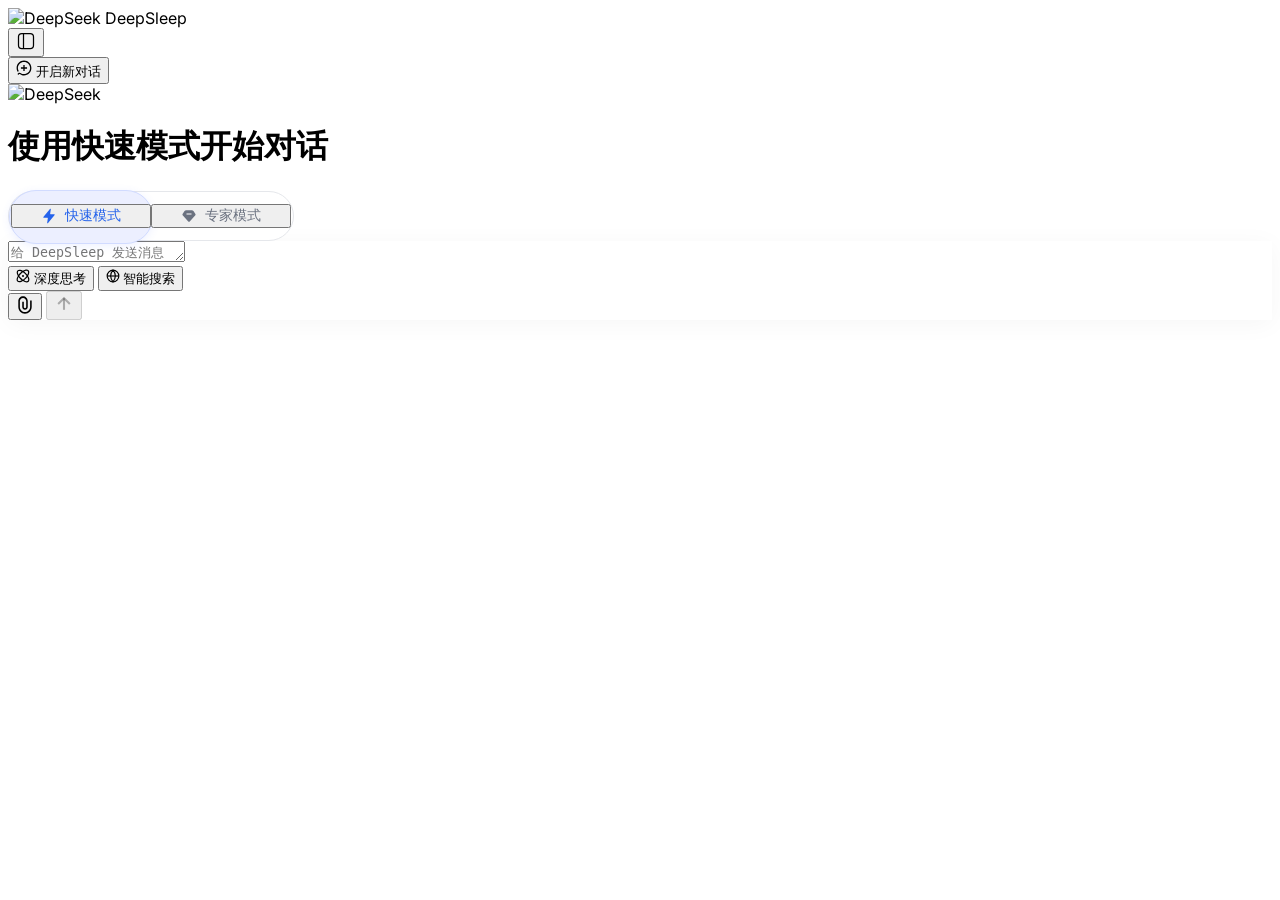
==== commit ba5648b4: "Add files via upload" ====
--- a/index.html
+++ b/index.html
@@ -1,80 +1,551 @@
-<!DOCTYPE html>
-<html lang="zh-Hans">
-<head>
-<meta charset="utf-8">
-<meta name="viewport" content="width=device-width, initial-scale=1, viewport-fit=cover">
-<meta name="theme-color" content="#b03a2e">
-<meta name="description" content="用同音字群快速掌握普通话发音 —— 直读法">
-<title>普通话同音字 · 直读法</title>
-<link rel="manifest" href="manifest.webmanifest">
-<link rel="stylesheet" href="style.css">
-</head>
-<body>
-
-<header class="topbar">
-  <div class="topbar-row">
-    <button class="iconbtn" id="backBtn" hidden aria-label="返回">‹</button>
-    <h1 class="brand" id="brand">普通话同音字</h1>
-    <button class="iconbtn" id="favBtn" hidden aria-label="收藏">☆</button>
-    <button class="iconbtn" id="setBtn" aria-label="设置">⚙</button>
-  </div>
-  <div class="searchbar">
-    <span class="mag">🔍</span>
-    <input id="q" type="search" placeholder="输入拼音 / 汉字 / 词语，如 xiang、香、香港"
-           autocomplete="off" autocorrect="off" spellcheck="false" enterkeyhint="search">
-    <button class="clearbtn" id="clearq" hidden aria-label="清空">×</button>
-  </div>
-  <div class="suggest" id="suggest" hidden></div>
-</header>
-
-<div class="settings" id="settings" hidden>
-  <div class="setrow">
-    <span class="setlabel">字形</span>
-    <div class="seg" id="segMode">
-      <button data-v="trad">繁體</button>
-      <button data-v="simp">简体</button>
-      <button data-v="both" class="on">对照</button>
-    </div>
-  </div>
-  <div class="setrow">
-    <span class="setlabel">显示生僻字</span>
-    <label class="switch"><input type="checkbox" id="chkRare"><span></span></label>
-  </div>
-  <div class="setrow">
-    <span class="setlabel">朗读语速</span>
-    <div class="seg" id="segRate">
-      <button data-v="1">常速</button>
-      <button data-v="0.85" class="on">慢速</button>
-    </div>
-  </div>
-  <p class="sethint">默认只显示《通用规范汉字表》一级 3500 常用字；打开开关可看到全部字。</p>
-  <p class="sethint warn" id="speechHint" hidden>未检测到中文语音。请在系统「语言与语音」设置里添加中文语音包，然后重新打开本页。</p>
-</div>
-
-<main id="view" class="view"></main>
-
-<div class="mask" id="mask" hidden></div>
-<div class="sheet" id="sheet" hidden>
-  <div class="sheet-head">
-    <div class="sheet-char">
-      <div class="sc-py" id="shPy"></div>
-      <div class="sc-zirow">
-        <div class="sc-zi" id="shZi"></div>
-        <button class="spk big" id="shSpeak" aria-label="朗读" title="朗读"><svg viewBox="0 0 24 24" aria-hidden="true"><path class="b" d="M11 4.5 6.2 8.6H2.6v6.8h3.6L11 19.5z"/><path class="w" d="M15.6 8.8a4.6 4.6 0 0 1 0 6.4"/><path class="w" d="M18.7 5.6a9 9 0 0 1 0 12.8"/></svg></button>
-      </div>
-      <div class="sc-alt" id="shAlt"></div>
-      <div class="sc-say" id="shSay"></div>
-    </div>
-    <button class="sheetclose" id="shClose" aria-label="关闭">×</button>
-  </div>
-  <div class="sheet-body" id="shBody"></div>
-</div>
-
-<footer class="foot">
-  <span id="footInfo"></span>
-</footer>
-
-<script src="data/dataset.js"></script>
-<script src="app.js"></script>
-</body>
-</html>
+<!DOCTYPE html>
+<html lang="zh-CN">
+<head>
+    <meta charset="UTF-8">
+    <meta name="viewport" content="width=device-width, initial-scale=1.0, user-scalable=no">
+    <title>DeepSleep - 深度睡眠</title>
+    <link rel="icon" type="image/x-icon" href="favicon.ico">
+    <script src="https://cdn.tailwindcss.com"></script>
+    <style>
+        @import url('https://fonts.googleapis.com/css2?family=Inter:wght@400;500;600;700&display=swap');
+        * {
+            -webkit-tap-highlight-color: transparent;
+        }
+        body { 
+            font-family: 'Inter', system-ui, -apple-system, sans-serif; 
+            background-color: #ffffff; 
+        }
+        
+        /* 侧边栏过渡动画优化：支持宽度变化 + 平滑显示/隐藏，且修复收起后无法展开的问题 */
+    .sidebar-transition {
+        transition: width 0.2s ease-out, opacity 0.15s ease-out;
+        }
+        .sidebar-hidden {
+            width: 0px !important;
+            min-width: 0px !important;
+            opacity: 0;
+            overflow: hidden;
+            border-right-width: 0px !important;
+            padding-left: 0 !important;
+            padding-right: 0 !important;
+            margin: 0 !important;
+            pointer-events: none;
+        }
+        /* 侧边栏内部内容在隐藏时也避免点击穿透干扰，但展开时恢复 */
+        .sidebar-hidden * {
+            pointer-events: none;
+        }
+        /* 确保展开时内部可交互 */
+        #sidebar:not(.sidebar-hidden) * {
+            pointer-events: auto;
+        }
+        
+        .input-shadow { box-shadow: 0 4px 24px rgba(0, 0, 0, 0.04); transition: box-shadow 0.3s ease; }
+        .input-shadow:focus-within { box-shadow: 0 4px 24px rgba(0, 0, 0, 0.08); }
+        
+        .mode-container { position: relative; background-color: #ffffff; border: 1px solid #e5e7eb; border-radius: 9999px; display: flex; width: 280px; height: 44px; align-items: center; padding: 2px; }
+        .mode-slider { position: absolute; top: -2px; left: 0; width: 50%; height: calc(100% + 4px); background-color: #ecefff; border: 1px solid #d1dbff; border-radius: 9999px; box-shadow: 0 2px 8px rgba(77, 107, 254, 0.1); transition: transform 0.3s cubic-bezier(0.4, 0, 0.2, 1); z-index: 1; }
+        .mode-btn { position: relative; z-index: 2; flex: 1; text-align: center; font-size: 14px; font-weight: 500; transition: color 0.3s; cursor: pointer; display: flex; align-items: center; justify-content: center; gap: 8px; }
+        .mode-btn.active { color: #2563eb; }
+        .mode-btn.inactive { color: #6b7280; }
+
+        .feature-btn.active { background-color: #ecefff !important; border-color: #d1dbff !important; color: #2563eb !important; }
+        .no-scrollbar::-webkit-scrollbar { display: none; }
+        .no-scrollbar { -ms-overflow-style: none; scrollbar-width: none; }
+        
+        .three-dots-menu {
+            position: fixed;
+            background: white;
+            border-radius: 12px;
+            box-shadow: 0 10px 25px -5px rgba(0,0,0,0.1), 0 8px 10px -6px rgba(0,0,0,0.02);
+            min-width: 140px;
+            z-index: 1000;
+            border: 1px solid #e5e7eb;
+            overflow: hidden;
+            backdrop-filter: blur(0px);
+        }
+        .three-dots-menu-item {
+            padding: 8px 16px;
+            font-size: 13px;
+            display: flex;
+            align-items: center;
+            gap: 10px;
+            cursor: pointer;
+            transition: background 0.1s;
+            color: #374151;
+        }
+        .three-dots-menu-item:hover {
+            background-color: #f3f4f6;
+        }
+        .three-dots-menu-item.danger {
+            color: #dc2626;
+        }
+        .three-dots-menu-item.danger:hover {
+            background-color: #fee2e2;
+            color: #b91c1c;
+        }
+        
+        /* 消息气泡样式 - 用户气泡 #EDF3FE 底 + 黑字，机器人直接输出无背景 */
+        .message-user {
+            display: flex;
+            justify-content: flex-end;
+            margin-bottom: 16px;
+        }
+        .message-user .bubble {
+            background-color: #EDF3FE;
+            padding: 10px 16px;
+            border-radius: 18px;
+            max-width: 85%;
+            font-size: 15px;
+            line-height: 1.5;
+            color: #1f2937;
+            border: 1px solid #dce7fc;
+        }
+        .message-bot {
+            display: flex;
+            justify-content: flex-start;
+            margin-bottom: 20px;
+        }
+        .message-bot .bubble {
+            background-color: transparent;
+            padding: 4px 0;
+            border-radius: 0;
+            max-width: 100%;
+            font-size: 15px;
+            line-height: 1.6;
+            color: #111827;
+            box-shadow: none;
+            border: none;
+            white-space: pre-wrap;
+            word-break: break-word;
+        }
+        
+        /* 侧边栏选中样式: 选中时背景 #E4EDFE，文字颜色 #3964FE */
+        .chat-item-selected {
+            background-color: #E4EDFE !important;
+            border-radius: 0.5rem;
+        }
+        .chat-item-selected .chat-title-text {
+            color: #3964FE !important;
+            font-weight: 500;
+        }
+        .chat-item:not(.chat-item-selected):hover {
+            background-color: #f3f4f6;
+        }
+        /* 顶部按钮区域间距优化 */
+        .menu-icon-btn {
+            cursor: pointer;
+            transition: all 0.2s;
+        }
+        /* 修复textarea滚动条 */
+        textarea {
+            scrollbar-width: thin;
+        }
+        /* 保证底部输入框移动端友好 */
+        #bottom-input-anchor .input-shadow {
+            margin-bottom: 0;
+        }
+    </style>
+</head>
+<body class="flex h-screen overflow-hidden text-gray-800 bg-white">
+
+    <aside id="sidebar" class="sidebar-transition w-[260px] min-w-[260px] h-full bg-[#f9f9f9] border-r border-gray-200 flex flex-col flex-shrink-0 relative z-30">
+        <div class="px-4 pt-5 pb-3 flex items-center justify-between">
+            <div class="flex items-center gap-2 cursor-pointer" onclick="createNewChat()">
+                <img src="https://www.deepseek.com/favicon.ico" alt="DeepSeek" class="w-7 h-7">
+                <span class="text-[22px] font-semibold tracking-tight text-[#2563eb]">DeepSleep</span>
+            </div>
+            <!-- 侧边栏折叠按钮 - 完全修复展开/收起逻辑 -->
+            <button id="sidebarToggleBtn" onclick="toggleSidebar()" class="text-gray-400 hover:text-gray-600 p-1 rounded-full transition-colors" aria-label="收起侧边栏">
+                <svg width="20" height="20" viewBox="0 0 24 24" fill="none" stroke="currentColor" stroke-width="1.5">
+                    <rect x="3" y="3" width="18" height="18" rx="4"></rect>
+                    <line x1="9" y1="3" x2="9" y2="21"></line>
+                </svg>
+            </button>
+        </div>
+
+        <div class="px-4 pb-4 mt-2">
+            <button onclick="createNewChat()" class="w-full py-2.5 rounded-full border border-gray-200 bg-white flex items-center justify-center gap-2 hover:bg-gray-50 transition-colors shadow-sm text-[15px] font-medium text-gray-700">
+                <svg width="16" height="16" viewBox="0 0 16 16" fill="currentColor">
+                    <path d="M8 0.599609C3.91309 0.599609 0.599609 3.91309 0.599609 8C0.599609 9.13376 0.855461 10.2098 1.3125 11.1719L1.5918 11.7588L2.76562 11.2012L2.48633 10.6143C2.11034 9.82278 1.90039 8.93675 1.90039 8C1.90039 4.63106 4.63106 1.90039 8 1.90039C11.3689 1.90039 14.0996 4.63106 14.0996 8C14.0996 11.3689 11.3689 14.0996 8 14.0996C7.31041 14.0996 6.80528 14.0514 6.35742 13.9277C5.91623 13.8059 5.49768 13.6021 4.99707 13.2529C4.26492 12.7422 3.21611 12.5616 2.35156 13.1074L2.33789 13.1162L2.32422 13.126L1.58789 13.6436L2.01953 14.9297L3.0459 14.207C3.36351 14.0065 3.83838 14.0294 4.25293 14.3184C4.84547 14.7317 5.39743 15.011 6.01172 15.1807C6.61947 15.3485 7.25549 15.4004 8 15.4004C12.0869 15.4004 15.4004 12.0869 15.4004 8C15.4004 3.91309 12.0869 0.599609 8 0.599609ZM7.34473 4.93945V7.34961H4.93945V8.65039H7.34473V11.0605H8.64551V8.65039H11.0605V7.34961H8.64551V4.93945H7.34473Z"/>
+                </svg>
+                开启新对话
+            </button>
+        </div>
+        <div class="flex-1 overflow-y-auto px-2 no-scrollbar" id="chat-history-container"></div>
+    </aside>
+
+    <main class="flex-1 flex flex-col h-full relative bg-white z-10">
+        <!-- 当侧边栏收起时，增加一个悬浮展开按钮 (解决收起后无法打开的核心改进) -->
+        <button id="floatingExpandBtn" onclick="expandSidebarFromFloating()" 
+            class="fixed left-3 top-5 z-40 bg-white shadow-md rounded-full p-2 border border-gray-200 text-gray-600 hover:bg-gray-50 transition-all hidden"
+            style="display: none;"
+            aria-label="展开侧边栏">
+            <svg width="20" height="20" viewBox="0 0 24 24" fill="none" stroke="currentColor" stroke-width="1.5">
+                <rect x="3" y="3" width="18" height="18" rx="4"></rect>
+                <line x1="9" y1="3" x2="9" y2="21"></line>
+            </svg>
+        </button>
+
+        <div id="center-container" class="flex-1 flex flex-col items-center justify-center w-full px-4 transform -translate-y-8">
+            <div class="w-full max-w-[800px] flex flex-col items-center">
+                <div class="flex items-center gap-3 mb-6">
+                    <img src="https://www.deepseek.com/favicon.ico" alt="DeepSeek" class="w-8 h-8">
+                    <h1 id="welcome-title" class="text-[26px] font-semibold tracking-wide ml-2">使用快速模式开始对话</h1>
+                </div>
+
+                <div class="mode-container mb-8">
+                    <div id="mode-slider" class="mode-slider"></div>
+                    <button id="mode-fast" onclick="setMode('fast')" class="mode-btn active">
+                        <svg width="16" height="16" viewBox="0 0 16 16" fill="currentColor"><path d="M13.6516 6.87891L6.85747 15.2114C6.60065 15.5263 6.09224 15.302 6.15178 14.9L6.8431 10.2324C6.87889 9.99077 6.69167 9.77378 6.44742 9.77378L2.65846 9.77378C2.32132 9.77378 2.1354 9.38229 2.34845 9.121L9.14256 0.788538C9.39938 0.473563 9.90779 0.697894 9.84825 1.09992L9.15693 5.76753C9.12114 6.00914 9.30836 6.22613 9.55261 6.22613L13.3416 6.22613C13.6787 6.22613 13.8646 6.61762 13.6516 6.87891Z"/></svg>
+                        快速模式
+                    </button>
+                    <button id="mode-pro" onclick="setMode('pro')" class="mode-btn inactive">
+                        <svg width="16" height="16" viewBox="0 0 16 16" fill="currentColor"><path d="M7.99969 2.14671H10.7951C11.4603 2.14671 12.082 2.47747 12.4537 3.02915L14.4258 5.95608C14.6806 6.33422 14.6474 6.83683 14.3449 7.17809L8.74814 13.4937C8.35021 13.9427 7.64919 13.9427 7.25128 13.4937L1.65509 7.17801C1.35274 6.83679 1.31945 6.33426 1.57416 5.95614L3.54568 3.02935C3.91738 2.47755 4.53914 2.14671 5.20445 2.14671H7.99969Z"/><path d="M5.5 5.5H10.5V6.5H5.5V5.5Z" fill="white"/></svg>
+                        专家模式
+                    </button>
+                </div>
+
+                <div id="input-root" class="w-full">
+                    <div id="input-area-main" class="w-full bg-white rounded-3xl border border-[#e5e7eb] input-shadow p-4 relative z-20">
+                        <textarea id="user-input" rows="1" placeholder="给 DeepSleep 发送消息" class="w-full resize-none outline-none text-[16px] px-2 py-2 max-h-[200px]" oninput="handleInput(this)"></textarea>
+                        
+                        <div class="flex items-center justify-between mt-3 px-1">
+                            <div class="flex gap-2">
+                                <button onclick="toggleFeature(this)" class="feature-btn px-3 py-1.5 rounded-full border border-gray-200 flex items-center gap-1.5 text-[13px] text-gray-600 hover:bg-gray-50 transition-all">
+                                    <svg width="14" height="14" viewBox="0 0 14 14" fill="none"><path d="M8.6815 0.963693C10.1169 0.447019 11.6266 0.374829 12.5633 1.31135C13.5 2.24805 13.4277 3.75776 12.911 5.19319C12.7126 5.74431 12.4386 6.31796 12.0965 6.89729C12.4969 7.54638 12.8141 8.19018 13.036 8.80647C13.5527 10.2419 13.6251 11.7516 12.6883 12.6883C11.7516 13.625 10.242 13.5527 8.8065 13.036C8.19022 12.8141 7.54641 12.4969 6.89732 12.0965C6.31797 12.4386 5.74435 12.7125 5.19322 12.911C3.75777 13.4276 2.2481 13.5 1.31138 12.5633C0.374859 11.6266 0.447049 10.1168 0.963724 8.68147C1.17185 8.10338 1.46321 7.50063 1.82896 6.8924C1.52182 6.35711 1.27235 5.82825 1.08872 5.31819C0.572068 3.88278 0.499714 2.37306 1.43638 1.43635C2.37308 0.499655 3.8828 0.572044 5.31822 1.08869C5.82828 1.27232 6.35715 1.5218 6.89243 1.82893C7.50066 1.46318 8.10341 1.17181 8.6815 0.963693ZM11.3573 8.01154C10.9083 8.62253 10.3901 9.22873 9.80943 9.8094C9.22877 10.3901 8.62255 10.9083 8.01158 11.3572C8.4257 11.5841 8.8287 11.7688 9.21275 11.9071C10.5456 12.3868 11.4246 12.2547 11.8397 11.8397C12.2548 11.4246 12.3869 10.5456 11.9071 9.21272C11.7688 8.82866 11.5841 8.42568 11.3573 8.01154ZM2.56529 8.02912C2.37344 8.39322 2.21495 8.74796 2.09263 9.08772C1.61291 10.4204 1.74512 11.2995 2.16001 11.7147C2.57505 12.1297 3.45415 12.2618 4.78697 11.7821C5.11057 11.6656 5.44786 11.5164 5.7938 11.3367C5.249 10.9223 4.70922 10.4533 4.19029 9.9344C3.57578 9.31987 3.03169 8.67633 2.56529 8.02912ZM6.90708 3.2469C6.24065 3.70479 5.5646 4.26321 4.91392 4.91389C4.26325 5.56456 3.70482 6.24063 3.24693 6.90705C3.72674 7.63325 4.32777 8.37459 5.03892 9.08576C5.64943 9.69627 6.28183 10.2265 6.90806 10.6678C7.59368 10.2025 8.2908 9.63076 8.96079 8.96076C9.6308 8.29075 10.2025 7.59366 10.6678 6.90803C10.2265 6.2818 9.69631 5.6494 9.08579 5.03889C8.37462 4.32773 7.63328 3.72672 6.90708 3.2469ZM11.7147 2.15998C11.2996 1.74509 10.4204 1.61288 9.08775 2.0926C8.74835 2.21479 8.39382 2.37271 8.03013 2.56428C8.67728 3.03065 9.31995 3.5758 9.93443 4.19026C10.4534 4.7092 10.9223 5.24896 11.3368 5.79377C11.5164 5.44785 11.6656 5.11052 11.7821 4.78694C12.2618 3.45416 12.1297 2.57502 11.7147 2.15998ZM4.91197 2.2176C3.57922 1.73788 2.70004 1.86995 2.28501 2.28498C1.87001 2.70003 1.73791 3.5792 2.21763 4.91194C2.31709 5.18822 2.44112 5.47427 2.58677 5.7674C3.01931 5.1887 3.51474 4.6158 4.06529 4.06526C4.61584 3.5147 5.18872 3.01928 5.76743 2.58674C5.47431 2.4411 5.18824 2.31706 4.91197 2.2176Z" fill="currentColor"/><circle cx="7" cy="7" r="1" fill="currentColor"/></svg>
+                                    深度思考
+                                </button>
+                                <button onclick="toggleFeature(this)" class="feature-btn px-3 py-1.5 rounded-full border border-gray-200 flex items-center gap-1.5 text-[13px] text-gray-600 hover:bg-gray-50 transition-all">
+                                    <svg width="14" height="14" viewBox="0 0 24 24" fill="none" stroke="currentColor" stroke-width="2"><circle cx="12" cy="12" r="10"/><line x1="2" y1="12" x2="22" y2="12"/><path d="M12 2a15.3 15.3 0 0 1 4 10 15.3 15.3 0 0 1-4 10 15.3 15.3 0 0 1-4-10 15.3 15.3 0 0 1 4-10z"/></svg>
+                                    智能搜索
+                                </button>
+                            </div>
+                            <div class="flex items-center gap-2">
+                                <button class="p-2 text-gray-400 hover:bg-gray-100 rounded-full">
+                                    <svg width="18" height="18" viewBox="0 0 16 16" fill="currentColor"><path d="M5.5498 9.75V5H6.9502V9.75C6.9502 10.3299 7.4201 10.7998 8 10.7998C8.5799 10.7998 9.0498 10.3299 9.0498 9.75V4.5C9.0498 2.9536 7.7964 1.7002 6.25 1.7002C4.7036 1.7002 3.4502 2.9536 3.4502 4.5V9.75C3.4502 12.2629 5.4871 14.2998 8 14.2998C10.5129 14.2998 12.5498 12.2629 12.5498 9.75V4H13.9502V9.75C13.9502 13.0361 11.2861 15.7002 8 15.7002C4.71391 15.7002 2.0498 13.0361 2.0498 9.75V4.5C2.04981 2.1804 3.9304 0.299806 6.25 0.299805C8.5696 0.299805 10.4502 2.1804 10.4502 4.5V9.75C10.4502 11.1031 9.3531 12.2002 8 12.2002C6.6469 12.2002 5.5498 11.1031 5.5498 9.75Z"/></svg>
+                                </button>
+                                <button id="send-btn" disabled onclick="sendMessage()" class="w-8 h-8 rounded-full bg-[#e5e7eb] flex items-center justify-center text-white cursor-not-allowed transition-all">
+                                    <svg width="20" height="20" viewBox="0 0 24 24" fill="none" stroke="currentColor" stroke-width="2.5"><line x1="12" y1="19" x2="12" y2="5"></line><polyline points="5 12 12 5 19 12"></polyline></svg>
+                                </button>
+                            </div>
+                        </div>
+                    </div>
+                </div>
+            </div>
+        </div>
+
+        <div id="chat-messages-container" class="hidden flex-1 overflow-y-auto w-full pb-32">
+            <div id="chat-messages" class="w-full max-w-[800px] mx-auto px-4 mt-20 space-y-4"></div>
+        </div>
+
+        <div id="bottom-input-wrapper" class="hidden absolute bottom-6 w-full flex justify-center px-4 bg-gradient-to-t from-white via-white to-transparent pt-10 z-20">
+            <div id="bottom-input-anchor" class="w-full max-w-[800px]"></div>
+        </div>
+    </main>
+
+    <script>
+        let chats = [];
+        let currentId = null;
+        let activeMenuId = null;
+        let isWaitingResponse = false;
+
+        // 关闭所有右键菜单
+        function closeAllMenus() {
+            const existingMenu = document.querySelector('.three-dots-menu');
+            if (existingMenu) existingMenu.remove();
+            activeMenuId = null;
+        }
+
+        document.addEventListener('click', function(e) {
+            if (!e.target.closest('.three-dots-trigger') && !e.target.closest('.three-dots-menu')) {
+                closeAllMenus();
+            }
+        });
+
+        function handleInput(el) {
+            el.style.height = 'auto';
+            el.style.height = (el.scrollHeight) + 'px';
+            const hasText = el.value.trim().length > 0;
+            const sendBtn = document.getElementById('send-btn');
+            sendBtn.disabled = !hasText;
+            sendBtn.className = `w-8 h-8 rounded-full flex items-center justify-center text-white transition-colors ${hasText ? 'bg-[#2563eb] cursor-pointer' : 'bg-[#e5e7eb] cursor-not-allowed'}`;
+        }
+
+        function setMode(mode) {
+            const isFast = mode === 'fast';
+            document.getElementById('mode-slider').style.transform = isFast ? "translateX(0)" : "translateX(100%)";
+            document.getElementById('mode-fast').className = `mode-btn ${isFast ? 'active' : 'inactive'}`;
+            document.getElementById('mode-pro').className = `mode-btn ${!isFast ? 'active' : 'inactive'}`;
+            document.getElementById('welcome-title').innerText = isFast ? "使用快速模式开始对话" : "使用专家模式开始对话";
+        }
+
+        function toggleFeature(btn) { btn.classList.toggle('active'); }
+        
+        // 核心修复：toggleSidebar 控制收起/展开 + 控制悬浮按钮显示
+        function toggleSidebar() {
+            const sidebar = document.getElementById('sidebar');
+            const floatingBtn = document.getElementById('floatingExpandBtn');
+            const isHidden = sidebar.classList.contains('sidebar-hidden');
+            
+            if (isHidden) {
+                // 展开侧边栏
+                sidebar.classList.remove('sidebar-hidden');
+                if (floatingBtn) floatingBtn.style.display = 'none';
+                // 恢复侧边栏内的指针事件 (通过css已处理)
+            } else {
+                // 收起侧边栏
+                sidebar.classList.add('sidebar-hidden');
+                if (floatingBtn) floatingBtn.style.display = 'flex';
+            }
+            // 确保宽度重置时无残留样式
+            if (!sidebar.classList.contains('sidebar-hidden')) {
+                sidebar.style.width = '';
+                sidebar.style.minWidth = '';
+            }
+        }
+        
+        // 悬浮按钮展开侧边栏（同时隐藏自身）
+        function expandSidebarFromFloating() {
+            const sidebar = document.getElementById('sidebar');
+            const floatingBtn = document.getElementById('floatingExpandBtn');
+            if (sidebar.classList.contains('sidebar-hidden')) {
+                sidebar.classList.remove('sidebar-hidden');
+            }
+            if (floatingBtn) floatingBtn.style.display = 'none';
+            // 重置侧边栏样式
+            sidebar.style.width = '';
+            sidebar.style.minWidth = '';
+        }
+
+        // 监听侧边栏折叠状态，在窗口resize时若侧边栏隐藏但窗口变宽，可自适应，同时悬浮按钮状态同步
+        function syncFloatingButton() {
+            const sidebar = document.getElementById('sidebar');
+            const floatingBtn = document.getElementById('floatingExpandBtn');
+            if (sidebar && floatingBtn) {
+                if (sidebar.classList.contains('sidebar-hidden')) {
+                    floatingBtn.style.display = 'flex';
+                } else {
+                    floatingBtn.style.display = 'none';
+                }
+            }
+        }
+        window.addEventListener('resize', syncFloatingButton);
+
+        function renameChat(chatId) {
+            const chat = chats.find(c => c.id === chatId);
+            if (!chat) return;
+            const newTitle = prompt('请输入新的对话名称', chat.title);
+            if (newTitle && newTitle.trim()) {
+                chat.title = newTitle.trim().slice(0, 20);
+                renderHistory();
+            }
+            closeAllMenus();
+        }
+
+        function togglePinChat(chatId) {
+            const chat = chats.find(c => c.id === chatId);
+            if (chat) {
+                chat.pinned = !chat.pinned;
+                renderHistory();
+            }
+            closeAllMenus();
+        }
+
+        function shareChat(chatId) {
+            const chat = chats.find(c => c.id === chatId);
+            if (chat) {
+                const shareText = `DeepSeep 对话分享: ${chat.title} (共 ${chat.messages.length} 条消息)`;
+                navigator.clipboard.writeText(shareText).then(() => {
+                    alert('对话信息已复制到剪贴板，可分享给好友！');
+                }).catch(() => {
+                    alert('分享内容: ' + shareText);
+                });
+            }
+            closeAllMenus();
+        }
+
+        function deleteChat(chatId) {
+            chats = chats.filter(c => c.id !== chatId);
+            if (currentId === chatId) createNewChat();
+            renderHistory();
+            closeAllMenus();
+        }
+
+        function showChatMenu(event, chatId) {
+            event.stopPropagation();
+            closeAllMenus();
+            const triggerBtn = event.currentTarget;
+            const rect = triggerBtn.getBoundingClientRect();
+            const menuDiv = document.createElement('div');
+            menuDiv.className = 'three-dots-menu';
+            let left = rect.right - 140;
+            let top = rect.bottom + 4;
+            if (left + 140 > window.innerWidth) left = rect.right - 140;
+            if (left < 0) left = rect.left;
+            if (top + 200 > window.innerHeight) top = rect.top - 200;
+            if (top < 0) top = 4;
+            menuDiv.style.left = `${left}px`;
+            menuDiv.style.top = `${top}px`;
+            const chatData = chats.find(c => c.id === chatId);
+            const pinText = chatData && chatData.pinned ? '取消置顶' : '置顶';
+            menuDiv.innerHTML = `
+                <div class="three-dots-menu-item" data-action="rename">
+                    <svg width="14" height="14" viewBox="0 0 24 24" fill="none" stroke="currentColor" stroke-width="2"><path d="M17 3l4 4-7 7H10v-4l7-7z"/><path d="M4 20h16"/></svg>
+                    重命名
+                </div>
+                <div class="three-dots-menu-item" data-action="pin">
+                    <svg width="14" height="14" viewBox="0 0 24 24" fill="none" stroke="currentColor" stroke-width="2"><line x1="12" y1="3" x2="12" y2="9"/><circle cx="12" cy="12" r="3"/><path d="M19 12a7 7 0 0 1-14 0"/></svg>
+                    ${pinText}
+                </div>
+                <div class="three-dots-menu-item" data-action="share">
+                    <svg width="14" height="14" viewBox="0 0 24 24" fill="none" stroke="currentColor" stroke-width="2"><circle cx="18" cy="5" r="3"/><circle cx="6" cy="12" r="3"/><circle cx="18" cy="19" r="3"/><line x1="8.59" y1="13.51" x2="15.42" y2="17.49"/><line x1="15.41" y1="6.51" x2="8.59" y2="10.49"/></svg>
+                    分享
+                </div>
+                <div class="three-dots-menu-item danger" data-action="delete">
+                    <svg width="14" height="14" viewBox="0 0 24 24" fill="none" stroke="currentColor" stroke-width="2"><polyline points="3 6 5 6 21 6"/><path d="M19 6v14a2 2 0 0 1-2 2H7a2 2 0 0 1-2-2V6m3 0V4a2 2 0 0 1 2-2h4a2 2 0 0 1 2 2v2"/></svg>
+                    删除
+                </div>
+            `;
+            document.body.appendChild(menuDiv);
+            activeMenuId = chatId;
+            menuDiv.querySelector('[data-action="rename"]').addEventListener('click', (e) => { e.stopPropagation(); renameChat(chatId); });
+            menuDiv.querySelector('[data-action="pin"]').addEventListener('click', (e) => { e.stopPropagation(); togglePinChat(chatId); });
+            menuDiv.querySelector('[data-action="share"]').addEventListener('click', (e) => { e.stopPropagation(); shareChat(chatId); });
+            menuDiv.querySelector('[data-action="delete"]').addEventListener('click', (e) => { e.stopPropagation(); deleteChat(chatId); });
+            menuDiv.addEventListener('click', (e) => e.stopPropagation());
+        }
+
+        function addBotReply(chatId, replyText) {
+            const chat = chats.find(c => c.id === chatId);
+            if (chat) {
+                chat.messages.push({ role: 'bot', content: replyText });
+                if (currentId === chatId) renderMessages();
+                renderHistory();
+            }
+        }
+
+        function sendMessage() {
+            const input = document.getElementById('user-input');
+            const text = input.value.trim();
+            if (!text || isWaitingResponse) return;
+            if (currentId === null) {
+                currentId = Date.now();
+                chats.push({ id: currentId, title: text.slice(0, 12), messages: [], pinned: false });
+            }
+            const activeChat = chats.find(c => c.id === currentId);
+            activeChat.messages.push({ role: 'user', content: text });
+            document.getElementById('center-container').classList.add('hidden');
+            document.getElementById('chat-messages-container').classList.remove('hidden');
+            document.getElementById('bottom-input-wrapper').classList.remove('hidden');
+            const inputArea = document.getElementById('input-area-main');
+            const bottomAnchor = document.getElementById('bottom-input-anchor');
+            if (inputArea && bottomAnchor && !bottomAnchor.contains(inputArea)) bottomAnchor.appendChild(inputArea);
+            input.value = '';
+            handleInput(input);
+            renderMessages();
+            renderHistory();
+            isWaitingResponse = true;
+            setTimeout(() => {
+                addBotReply(currentId, `哈哈，被你发现了（并没有）！😏\n\n你成功召唤的不是DeepSeek，而是**DeepSleep深度睡眠** 一个擅长打盹、偶尔胡言乱语的冒牌货～\n\n真正的聪明蛋在隔壁 👉 https://deepseek.com`);
+                isWaitingResponse = false;
+                const scrollArea = document.getElementById('chat-messages-container');
+                if (scrollArea) scrollArea.scrollTo({ top: scrollArea.scrollHeight, behavior: 'smooth' });
+            }, 500);
+        }
+
+        function renderMessages() {
+            const container = document.getElementById('chat-messages');
+            const activeChat = chats.find(c => c.id === currentId);
+            if (!activeChat) return;
+            container.innerHTML = activeChat.messages.map(m => {
+                if (m.role === 'user') return `<div class="message-user"><div class="bubble">${escapeHtml(m.content)}</div></div>`;
+                else return `<div class="message-bot"><div class="bubble">${escapeHtml(m.content)}</div></div>`;
+            }).join('');
+            const scrollArea = document.getElementById('chat-messages-container');
+            if (scrollArea) scrollArea.scrollTo({ top: scrollArea.scrollHeight, behavior: 'smooth' });
+        }
+        
+        function escapeHtml(str) {
+            return str.replace(/[&<>]/g, function(m) {
+                if (m === '&') return '&amp;';
+                if (m === '<') return '&lt;';
+                if (m === '>') return '&gt;';
+                return m;
+            }).replace(/\n/g, '<br>');
+        }
+
+        function renderHistory() {
+            const container = document.getElementById('chat-history-container');
+            const sortedChats = [...chats].sort((a, b) => {
+                if (a.pinned && !b.pinned) return -1;
+                if (!a.pinned && b.pinned) return 1;
+                return b.id - a.id;
+            });
+            container.innerHTML = sortedChats.map(chat => {
+                const isSelected = (chat.id === currentId);
+                const selectedClass = isSelected ? 'chat-item-selected' : '';
+                return `
+                    <div class="chat-item group flex items-center justify-between px-3 py-2.5 rounded-lg hover:bg-[#f0f2f5] cursor-pointer mb-1 transition-all ${selectedClass}" data-chat-id="${chat.id}">
+                        <div class="flex items-center gap-1 flex-1 min-w-0" onclick="switchChat(${chat.id})">
+                            ${chat.pinned ? `<svg width="12" height="12" viewBox="0 0 24 24" fill="none" stroke="#3964FE" stroke-width="2" class="flex-shrink-0"><line x1="12" y1="3" x2="12" y2="9"/><circle cx="12" cy="12" r="3"/><path d="M19 12a7 7 0 0 1-14 0"/></svg>` : ''}
+                            <span class="chat-title-text text-sm truncate flex-1 ${isSelected ? 'text-[#3964FE] font-medium' : 'text-gray-700'}">${escapeHtml(chat.title)}</span>
+                        </div>
+                        <button class="three-dots-trigger opacity-0 group-hover:opacity-100 p-1 text-gray-400 hover:text-gray-600 transition-opacity" onclick="showChatMenu(event, ${chat.id})">
+                            <svg width="16" height="16" viewBox="0 0 24 24" fill="none" stroke="currentColor" stroke-width="2"><circle cx="12" cy="12" r="1"/><circle cx="19" cy="12" r="1"/><circle cx="5" cy="12" r="1"/></svg>
+                        </button>
+                    </div>
+                `;
+            }).join('');
+        }
+
+        function switchChat(id) {
+            closeAllMenus();
+            currentId = id;
+            document.getElementById('center-container').classList.add('hidden');
+            document.getElementById('chat-messages-container').classList.remove('hidden');
+            document.getElementById('bottom-input-wrapper').classList.remove('hidden');
+            const inputArea = document.getElementById('input-area-main');
+            const bottomAnchor = document.getElementById('bottom-input-anchor');
+            if (inputArea && bottomAnchor && !bottomAnchor.contains(inputArea)) bottomAnchor.appendChild(inputArea);
+            renderMessages();
+            renderHistory();
+        }
+
+        function createNewChat() {
+            closeAllMenus();
+            currentId = null;
+            document.getElementById('center-container').classList.remove('hidden');
+            document.getElementById('chat-messages-container').classList.add('hidden');
+            document.getElementById('bottom-input-wrapper').classList.add('hidden');
+            const inputArea = document.getElementById('input-area-main');
+            const inputRoot = document.getElementById('input-root');
+            if (inputArea && inputRoot && !inputRoot.contains(inputArea)) inputRoot.appendChild(inputArea);
+            document.getElementById('chat-messages').innerHTML = '';
+            renderHistory();
+            const inputEl = document.getElementById('user-input');
+            if (inputEl) inputEl.value = '';
+            handleInput(inputEl);
+            isWaitingResponse = false;
+        }
+
+        // 挂载全局
+        window.showChatMenu = showChatMenu;
+        window.renameChat = renameChat;
+        window.togglePinChat = togglePinChat;
+        window.shareChat = shareChat;
+        window.deleteChat = deleteChat;
+        window.sendMessage = sendMessage;
+        window.switchChat = switchChat;
+        window.createNewChat = createNewChat;
+        window.setMode = setMode;
+        window.toggleFeature = toggleFeature;
+        window.toggleSidebar = toggleSidebar;
+        window.handleInput = handleInput;
+        window.expandSidebarFromFloating = expandSidebarFromFloating;
+
+        renderHistory();
+        syncFloatingButton();
+    </script>
+</body>
+</html>
